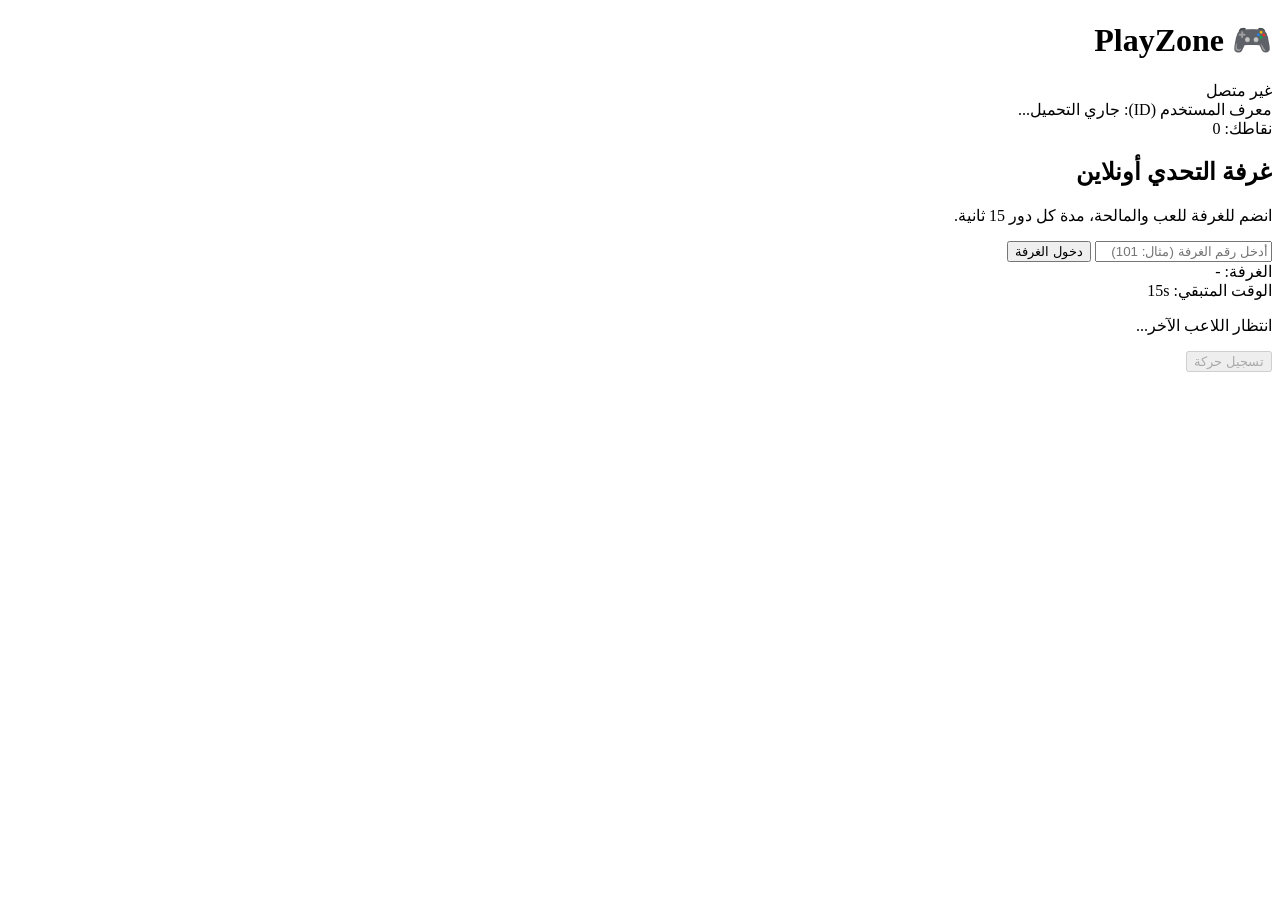
==== index.html @ 0424b2ea "Add initial HTML structure for PlayZone app" ====
<!DOCTYPE html>
<html lang="ar" dir="rtl">
<head>
    <meta charset="UTF-8">
    <meta name="viewport" content="width=device-width, initial-scale=1.0">
    <title>PlayZone - Telegram Mini App</title>
    <link rel="stylesheet" href="style.css">
    <!-- مكتبة Socket.io Client -->
    <script src="https://cdn.socket.io/4.7.5/socket.io.min.js"></script>
</head>
<body>
    <div class="app-container">
        <!-- شريط الرأس -->
        <header class="app-header">
            <h1 class="logo">🎮 PlayZone</h1>
            <div id="connection-status" class="status-badge offline">غير متصل</div>
        </header>

        <!-- كارت بيانات المستخدم -->
        <section class="user-card">
            <div class="user-info">
                <span class="label">معرف المستخدم (ID):</span>
                <span id="user-id-display" class="value">جاري التحميل...</span>
            </div>
            <div class="user-info">
                <span class="label">نقاطك:</span>
                <span id="user-score" class="score-value">0</span>
            </div>
        </section>

        <!-- تنبيهات الحظر/الأخطاء -->
        <div id="error-alert" class="alert-box hidden"></div>

        <!-- قائمة الغرف واللعب -->
        <main class="main-content">
            <div class="room-card">
                <h2>غرفة التحدي أونلاين</h2>
                <p class="description">انضم للغرفة للعب والمالحة، مدة كل دور 15 ثانية.</p>
                
                <div class="input-group">
                    <input type="text" id="room-id-input" placeholder="أدخل رقم الغرفة (مثال: 101)" autocomplete="off">
                    <button id="join-room-btn" class="btn btn-primary">دخول الغرفة</button>
                </div>
            </div>

            <!-- ساحة اللعب بعد الانضمام -->
            <div id="game-arena" class="arena-card hidden">
                <div class="arena-header">
                    <span id="current-room-display">الغرفة: -</span>
                    <div class="timer-box">الوقت المتبقي: <span id="timer">15</span>s</div>
                </div>
                <div class="arena-body">
                    <p id="game-status-text">انتظار اللاعب الآخر...</p>
                    <button id="action-btn" class="btn btn-success" disabled>تسجيل حركة</button>
                </div>
            </div>
        </main>
    </div>

    <script src="script.js"></script>
</body>
</html>
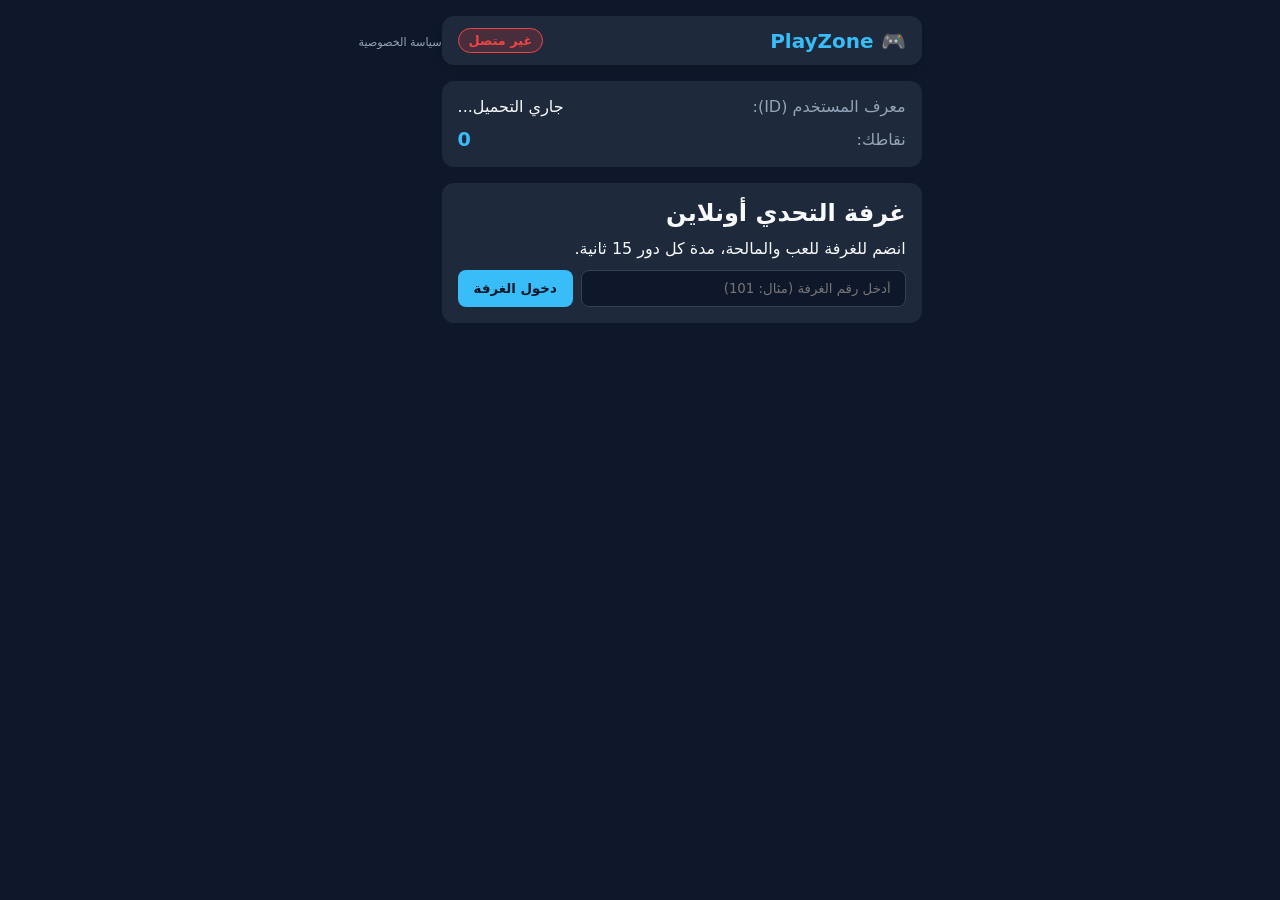
==== commit d0e56d19: "Add footer with privacy policy link to index.html" ====
--- a/index.html
+++ b/index.html
@@ -58,5 +58,8 @@
     </div>
 
     <script src="script.js"></script>
+    <footer style="text-align: center; margin-top: 20px; font-size: 0.7rem;">
+    <a href="privacy.html" style="color: #94a3b8; text-decoration: none;">سياسة الخصوصية</a>
+</footer>
 </body>
 </html>
--- a/style.css
+++ b/style.css
@@ -0,0 +1,169 @@
+:root {
+    --bg-color: #0f172a;
+    --card-bg: #1e293b;
+    --accent-color: #38bdf8;
+    --accent-hover: #0284c7;
+    --success-color: #22c55e;
+    --danger-color: #ef4444;
+    --text-main: #f8fafc;
+    --text-muted: #94a3b8;
+    --border-radius: 12px;
+}
+
+* {
+    box-sizing: border-box;
+    margin: 0;
+    padding: 0;
+    font-family: system-ui, -apple-system, BlinkMacSystemFont, 'Segoe UI', Roboto, Oxygen, Ubuntu, Cantarell, sans-serif;
+}
+
+body {
+    background-color: var(--bg-color);
+    color: var(--text-main);
+    display: flex;
+    justify-content: center;
+    align-items: flex-start;
+    min-height: 100vh;
+    padding: 16px;
+}
+
+.app-container {
+    width: 100%;
+    max-width: 480px;
+    display: flex;
+    flex-direction: column;
+    gap: 16px;
+}
+
+.app-header {
+    display: flex;
+    justify-content: space-between;
+    align-items: center;
+    padding: 12px 16px;
+    background: var(--card-bg);
+    border-radius: var(--border-radius);
+    box-shadow: 0 4px 6px -1px rgba(0, 0, 0, 0.1);
+}
+
+.logo {
+    font-size: 1.25rem;
+    color: var(--accent-color);
+}
+
+.status-badge {
+    font-size: 0.8rem;
+    padding: 4px 10px;
+    border-radius: 20px;
+    font-weight: bold;
+}
+
+.status-badge.online {
+    background-color: rgba(34, 197, 94, 0.2);
+    color: var(--success-color);
+    border: 1px solid var(--success-color);
+}
+
+.status-badge.offline {
+    background-color: rgba(239, 68, 68, 0.2);
+    color: var(--danger-color);
+    border: 1px solid var(--danger-color);
+}
+
+.user-card, .room-card, .arena-card {
+    background: var(--card-bg);
+    padding: 16px;
+    border-radius: var(--border-radius);
+    display: flex;
+    flex-direction: column;
+    gap: 12px;
+}
+
+.user-info {
+    display: flex;
+    justify-content: space-between;
+    align-items: center;
+}
+
+.label {
+    color: var(--text-muted);
+}
+
+.score-value {
+    font-size: 1.2rem;
+    font-weight: bold;
+    color: var(--accent-color);
+}
+
+.alert-box {
+    background-color: rgba(239, 68, 68, 0.15);
+    border: 1px solid var(--danger-color);
+    color: #fca5a5;
+    padding: 12px;
+    border-radius: var(--border-radius);
+    font-size: 0.9rem;
+    text-align: center;
+}
+
+.input-group {
+    display: flex;
+    gap: 8px;
+}
+
+input[type="text"] {
+    flex: 1;
+    padding: 10px 14px;
+    border-radius: 8px;
+    border: 1px solid #334155;
+    background-color: #0f172a;
+    color: var(--text-main);
+    outline: none;
+}
+
+input[type="text"]:focus {
+    border-color: var(--accent-color);
+}
+
+.btn {
+    padding: 10px 16px;
+    border-radius: 8px;
+    border: none;
+    font-weight: bold;
+    cursor: pointer;
+    transition: background 0.2s;
+}
+
+.btn-primary {
+    background-color: var(--accent-color);
+    color: #0f172a;
+}
+
+.btn-primary:hover {
+    background-color: var(--accent-hover);
+}
+
+.btn-success {
+    background-color: var(--success-color);
+    color: #0f172a;
+    width: 100%;
+}
+
+.btn:disabled {
+    opacity: 0.5;
+    cursor: not-allowed;
+}
+
+.hidden {
+    display: none !important;
+}
+
+.arena-header {
+    display: flex;
+    justify-content: space-between;
+    font-weight: bold;
+    border-bottom: 1px solid #334155;
+    padding-bottom: 8px;
+}
+
+.timer-box {
+    color: #f59e0b;
+}
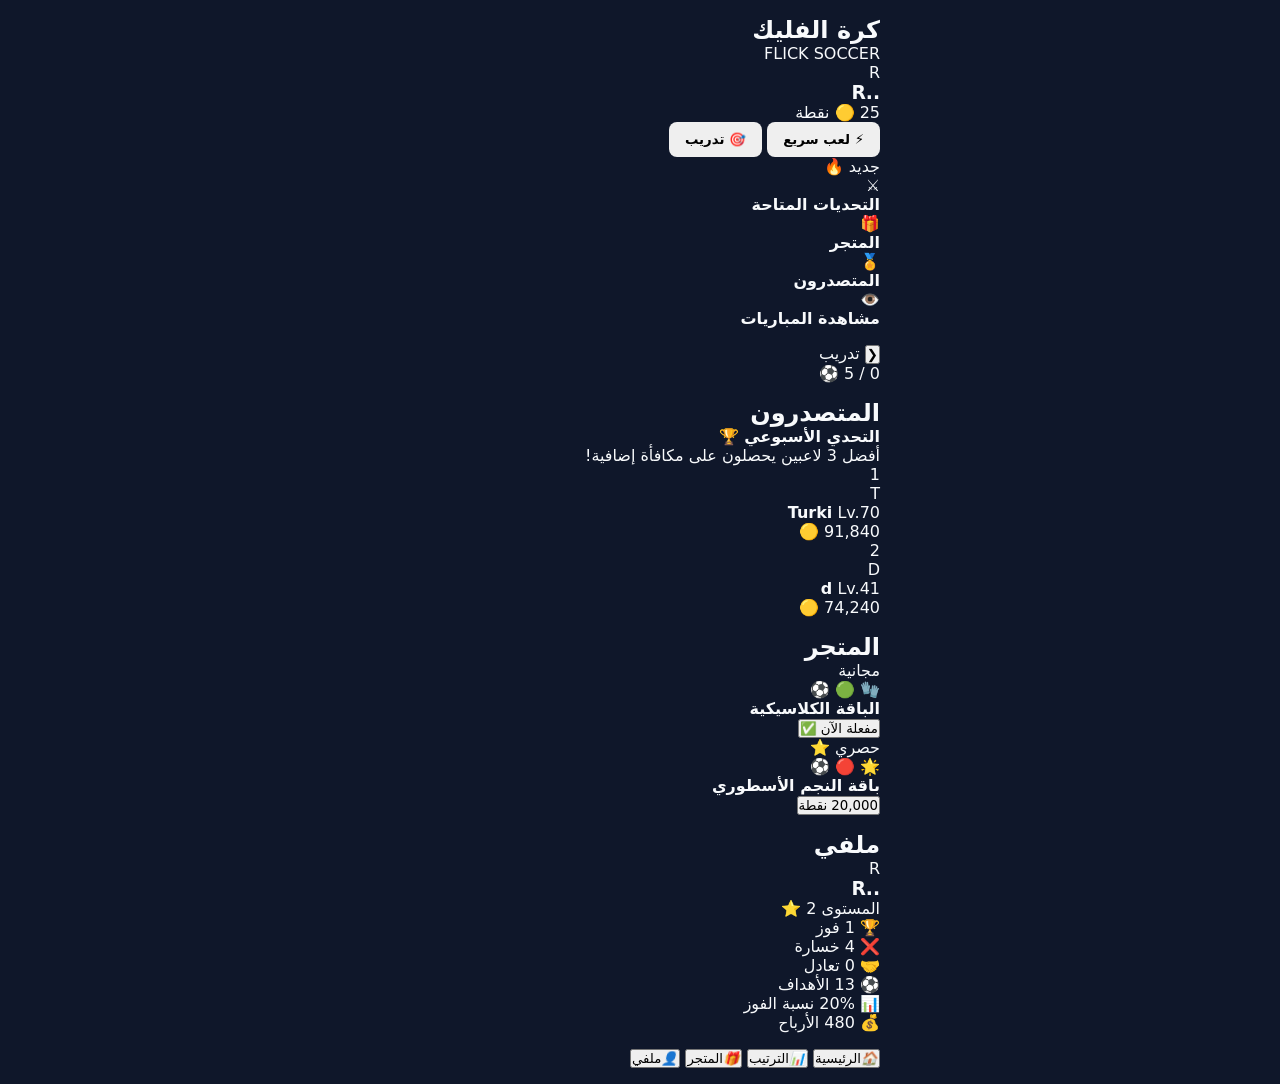
==== commit c5b37a7e: "Update title and content to Arabic language" ====
--- a/index.html
+++ b/index.html
@@ -3,63 +3,158 @@
 <head>
     <meta charset="UTF-8">
     <meta name="viewport" content="width=device-width, initial-scale=1.0">
-    <title>PlayZone - Telegram Mini App</title>
+    <title>PlayZone - كرة الفليك</title>
     <link rel="stylesheet" href="style.css">
-    <!-- مكتبة Socket.io Client -->
     <script src="https://cdn.socket.io/4.7.5/socket.io.min.js"></script>
+    <script src="https://telegram.org/js/telegram-web-app.js"></script>
 </head>
 <body>
     <div class="app-container">
-        <!-- شريط الرأس -->
-        <header class="app-header">
-            <h1 class="logo">🎮 PlayZone</h1>
-            <div id="connection-status" class="status-badge offline">غير متصل</div>
-        </header>
+        <!-- 1. الشاشة الرئيسية -->
+        <section id="sec-home" class="view-section active">
+            <header class="game-header">
+                <div class="brand">
+                    <h2>كرة الفليك</h2>
+                    <span>FLICK SOCCER</span>
+                </div>
+            </header>
 
-        <!-- كارت بيانات المستخدم -->
-        <section class="user-card">
-            <div class="user-info">
-                <span class="label">معرف المستخدم (ID):</span>
-                <span id="user-id-display" class="value">جاري التحميل...</span>
+            <div class="profile-card">
+                <div class="avatar" id="user-avatar">R</div>
+                <div class="profile-details">
+                    <h3 id="user-name">..R</h3>
+                    <div class="points-badge">
+                        <span id="user-points">25</span> 🟡 نقطة
+                    </div>
+                </div>
             </div>
-            <div class="user-info">
-                <span class="label">نقاطك:</span>
-                <span id="user-score" class="score-value">0</span>
+
+            <div class="action-buttons">
+                <button class="btn btn-play" id="btn-quick-play">
+                    ⚡ لعب سريع
+                </button>
+                <button class="btn btn-practice" id="btn-practice">
+                    🎯 تدريب
+                </button>
+            </div>
+
+            <div class="grid-menu">
+                <div class="grid-card" id="card-challenges">
+                    <span class="badge-new">جديد 🔥</span>
+                    <div class="icon">⚔️</div>
+                    <h4>التحديات المتاحة</h4>
+                </div>
+                <div class="grid-card" onclick="switchTab('sec-store')">
+                    <div class="icon">🎁</div>
+                    <h4>المتجر</h4>
+                </div>
+                <div class="grid-card" onclick="switchTab('sec-leaderboard')">
+                    <div class="icon">🏅</div>
+                    <h4>المتصدرون</h4>
+                </div>
+                <div class="grid-card wide">
+                    <div class="icon">👁️</div>
+                    <h4>مشاهدة المباريات</h4>
+                </div>
             </div>
         </section>
 
-        <!-- تنبيهات الحظر/الأخطاء -->
-        <div id="error-alert" class="alert-box hidden"></div>
+        <!-- 2. ملعب اللعبة (تظهر عند اللعب/التدريب) -->
+        <section id="sec-game" class="view-section">
+            <div class="game-top-bar">
+                <button class="btn-back" onclick="switchTab('sec-home')">❮</button>
+                <span class="game-mode-title" id="game-mode-txt">تدريب</span>
+                <div class="game-score"><span id="score-val">0 / 5</span> ⚽</div>
+            </div>
+            
+            <div class="pitch-container">
+                <div class="pitch-line center-circle"></div>
+                <div class="pitch-line penalty-area top"></div>
+                <div class="pitch-line penalty-area bottom"></div>
+                <div class="goal-net top-goal"></div>
+                <div class="goal-net bottom-goal"></div>
 
-        <!-- قائمة الغرف واللعب -->
-        <main class="main-content">
-            <div class="room-card">
-                <h2>غرفة التحدي أونلاين</h2>
-                <p class="description">انضم للغرفة للعب والمالحة، مدة كل دور 15 ثانية.</p>
-                
-                <div class="input-group">
-                    <input type="text" id="room-id-input" placeholder="أدخل رقم الغرفة (مثال: 101)" autocomplete="off">
-                    <button id="join-room-btn" class="btn btn-primary">دخول الغرفة</button>
+                <!-- كرة ولعب -->
+                <div id="ball" class="soccer-ball"></div>
+                <div id="player-ring" class="neon-ring"></div>
+            </div>
+        </section>
+
+        <!-- 3. المتصدرون -->
+        <section id="sec-leaderboard" class="view-section">
+            <h2 class="section-title">المتصدرون</h2>
+            <div class="weekly-banner">
+                <h4>التحدي الأسبوعي 🏆</h4>
+                <p>أفضل 3 لاعبين يحصلون على مكافأة إضافية!</p>
+            </div>
+            <div class="leaderboard-list">
+                <div class="rank-card gold">
+                    <span class="rank">1</span>
+                    <div class="rank-avatar">T</div>
+                    <div class="rank-info"><strong>Turki</strong> <span>Lv.70</span></div>
+                    <span class="rank-points">91,840 🟡</span>
+                </div>
+                <div class="rank-card">
+                    <span class="rank">2</span>
+                    <div class="rank-avatar">D</div>
+                    <div class="rank-info"><strong>d</strong> <span>Lv.41</span></div>
+                    <span class="rank-points">74,240 🟡</span>
                 </div>
             </div>
+        </section>
 
-            <!-- ساحة اللعب بعد الانضمام -->
-            <div id="game-arena" class="arena-card hidden">
-                <div class="arena-header">
-                    <span id="current-room-display">الغرفة: -</span>
-                    <div class="timer-box">الوقت المتبقي: <span id="timer">15</span>s</div>
-                </div>
-                <div class="arena-body">
-                    <p id="game-status-text">انتظار اللاعب الآخر...</p>
-                    <button id="action-btn" class="btn btn-success" disabled>تسجيل حركة</button>
-                </div>
+        <!-- 4. المتجر -->
+        <section id="sec-store" class="view-section">
+            <h2 class="section-title">المتجر</h2>
+            <div class="store-item active-item">
+                <div class="store-tag">مجانية</div>
+                <div class="skin-icons">🧤 🟢 ⚽</div>
+                <h4>الباقة الكلاسيكية</h4>
+                <button class="btn-active">مفعلة الآن ✅</button>
             </div>
-        </main>
+            <div class="store-item legend-item">
+                <div class="store-tag legend">حصري ⭐</div>
+                <div class="skin-icons">🌟 🔴 ⚽</div>
+                <h4>باقة النجم الأسطوري</h4>
+                <button class="btn-buy">20,000 نقطة</button>
+            </div>
+        </section>
+
+        <!-- 5. الملف الشخصي -->
+        <section id="sec-profile" class="view-section">
+            <h2 class="section-title">ملفي</h2>
+            <div class="profile-card big">
+                <div class="avatar big-avatar" id="p-avatar">R</div>
+                <h3 id="p-name">..R</h3>
+                <span class="level">المستوى 2 ⭐</span>
+            </div>
+            <div class="stats-grid">
+                <div class="stat-box">🏆 1 <span>فوز</span></div>
+                <div class="stat-box">❌ 4 <span>خسارة</span></div>
+                <div class="stat-box">🤝 0 <span>تعادل</span></div>
+                <div class="stat-box">⚽ 13 <span>الأهداف</span></div>
+                <div class="stat-box">📊 20% <span>نسبة الفوز</span></div>
+                <div class="stat-box">💰 480 <span>الأرباح</span></div>
+            </div>
+        </section>
+
+        <!-- شريط التنقل السفلي -->
+        <nav class="bottom-nav">
+            <button class="nav-item active" onclick="switchTab('sec-home')">
+                <i>🏠</i><span>الرئيسية</span>
+            </button>
+            <button class="nav-item" onclick="switchTab('sec-leaderboard')">
+                <i>📊</i><span>الترتيب</span>
+            </button>
+            <button class="nav-item" onclick="switchTab('sec-store')">
+                <i>🎁</i><span>المتجر</span>
+            </button>
+            <button class="nav-item" onclick="switchTab('sec-profile')">
+                <i>👤</i><span>ملفي</span>
+            </button>
+        </nav>
     </div>
 
     <script src="script.js"></script>
-    <footer style="text-align: center; margin-top: 20px; font-size: 0.7rem;">
-    <a href="privacy.html" style="color: #94a3b8; text-decoration: none;">سياسة الخصوصية</a>
-</footer>
 </body>
 </html>
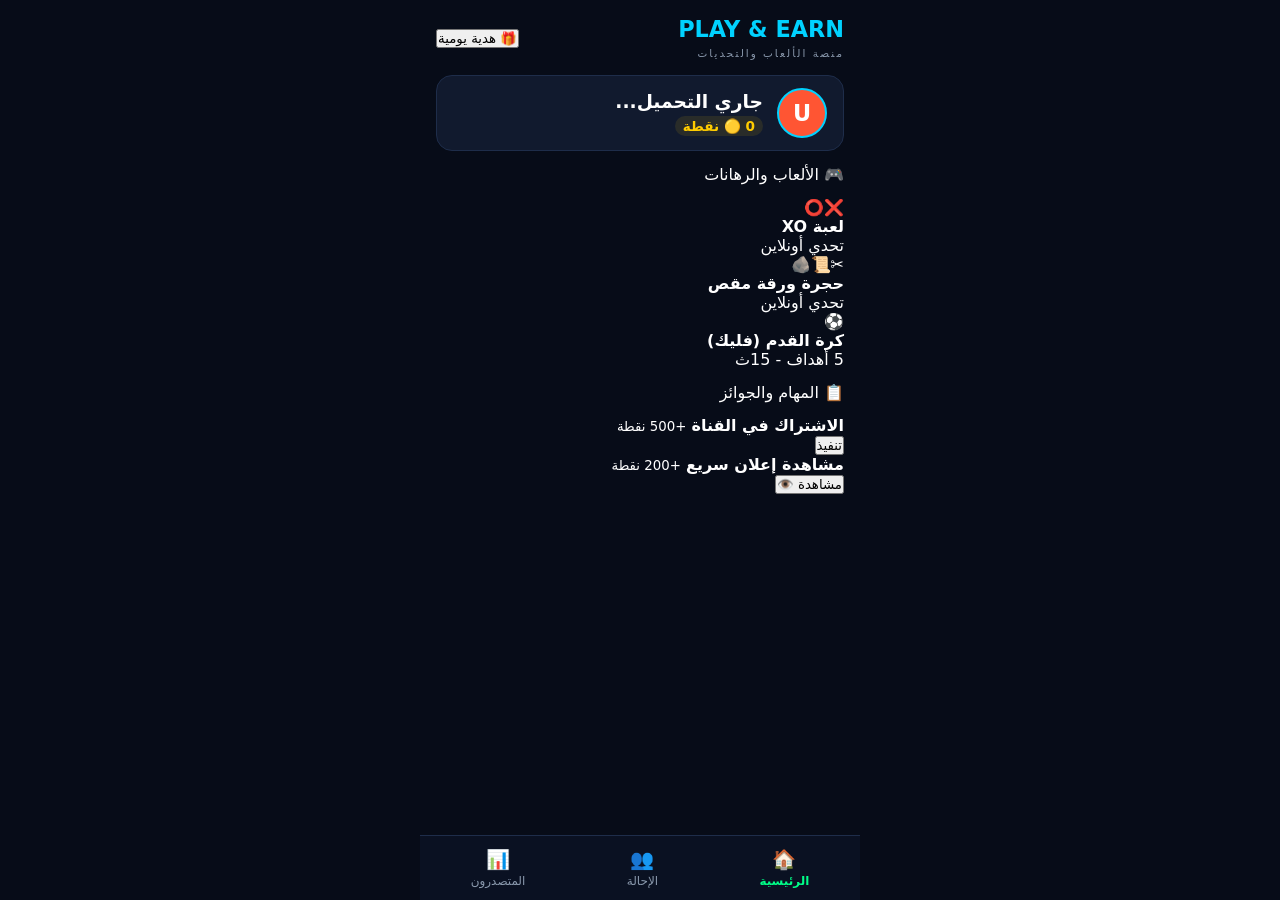
==== commit 9121c636: "Update title and content in index.html" ====
--- a/index.html
+++ b/index.html
@@ -3,158 +3,133 @@
 <head>
     <meta charset="UTF-8">
     <meta name="viewport" content="width=device-width, initial-scale=1.0">
-    <title>PlayZone - كرة الفليك</title>
+    <title>Play & Earn - Mini App</title>
     <link rel="stylesheet" href="style.css">
     <script src="https://cdn.socket.io/4.7.5/socket.io.min.js"></script>
     <script src="https://telegram.org/js/telegram-web-app.js"></script>
 </head>
 <body>
     <div class="app-container">
-        <!-- 1. الشاشة الرئيسية -->
+        
+        <!-- 1. الرئيسية -->
         <section id="sec-home" class="view-section active">
             <header class="game-header">
                 <div class="brand">
-                    <h2>كرة الفليك</h2>
-                    <span>FLICK SOCCER</span>
+                    <h2>PLAY & EARN</h2>
+                    <span>منصة الألعاب والتحديات</span>
                 </div>
+                <button class="btn-daily" id="btn-daily-reward">🎁 هدية يومية</button>
             </header>
 
             <div class="profile-card">
-                <div class="avatar" id="user-avatar">R</div>
+                <div class="avatar" id="u-avatar">U</div>
                 <div class="profile-details">
-                    <h3 id="user-name">..R</h3>
-                    <div class="points-badge">
-                        <span id="user-points">25</span> 🟡 نقطة
-                    </div>
+                    <h3 id="u-name">جاري التحميل...</h3>
+                    <div class="points-badge"><span id="u-points">0</span> 🟡 نقطة</div>
                 </div>
             </div>
 
-            <div class="action-buttons">
-                <button class="btn btn-play" id="btn-quick-play">
-                    ⚡ لعب سريع
-                </button>
-                <button class="btn btn-practice" id="btn-practice">
-                    🎯 تدريب
-                </button>
+            <!-- تبويب الألعاب -->
+            <div class="section-title-bar">🎮 الألعاب والرهانات</div>
+            <div class="games-grid">
+                <div class="game-card" onclick="openBetModal('xo')">
+                    <div class="game-icon">❌⭕</div>
+                    <h4>لعبة XO</h4>
+                    <span>تحدي أونلاين</span>
+                </div>
+                <div class="game-card" onclick="openBetModal('rps')">
+                    <div class="game-icon">✂️📜🪨</div>
+                    <h4>حجرة ورقة مقص</h4>
+                    <span>تحدي أونلاين</span>
+                </div>
+                <div class="game-card" onclick="openBetModal('soccer')">
+                    <div class="game-icon">⚽</div>
+                    <h4>كرة القدم (فليك)</h4>
+                    <span>5 أهداف - 15ث</span>
+                </div>
             </div>
 
-            <div class="grid-menu">
-                <div class="grid-card" id="card-challenges">
-                    <span class="badge-new">جديد 🔥</span>
-                    <div class="icon">⚔️</div>
-                    <h4>التحديات المتاحة</h4>
+            <!-- المهام والإعلانات -->
+            <div class="section-title-bar">📋 المهام والجوائز</div>
+            <div class="tasks-list">
+                <div class="task-item">
+                    <div class="task-info">
+                        <strong>الاشتراك في القناة</strong>
+                        <small>+500 نقطة</small>
+                    </div>
+                    <button class="btn-task" onclick="completeTask(this, 500)">تنفيذ</button>
                 </div>
-                <div class="grid-card" onclick="switchTab('sec-store')">
-                    <div class="icon">🎁</div>
-                    <h4>المتجر</h4>
-                </div>
-                <div class="grid-card" onclick="switchTab('sec-leaderboard')">
-                    <div class="icon">🏅</div>
-                    <h4>المتصدرون</h4>
-                </div>
-                <div class="grid-card wide">
-                    <div class="icon">👁️</div>
-                    <h4>مشاهدة المباريات</h4>
+                <div class="task-item">
+                    <div class="task-info">
+                        <strong>مشاهدة إعلان سريع</strong>
+                        <small>+200 نقطة</small>
+                    </div>
+                    <button class="btn-task" onclick="completeTask(this, 200)">مشاهدة 👁️</button>
                 </div>
             </div>
         </section>
 
-        <!-- 2. ملعب اللعبة (تظهر عند اللعب/التدريب) -->
-        <section id="sec-game" class="view-section">
-            <div class="game-top-bar">
-                <button class="btn-back" onclick="switchTab('sec-home')">❮</button>
-                <span class="game-mode-title" id="game-mode-txt">تدريب</span>
-                <div class="game-score"><span id="score-val">0 / 5</span> ⚽</div>
+        <!-- 2. شاشة خيارات الرهان والغرف -->
+        <section id="sec-bet" class="view-section">
+            <button class="btn-back" onclick="switchTab('sec-home')">❯ رجوع</button>
+            <h2 class="section-title" id="selected-game-title">اختر الرهان</h2>
+            
+            <div class="bet-selector">
+                <p>اختر قيمة الرهان بالنظام:</p>
+                <div class="bet-options">
+                    <button class="btn-bet" onclick="selectBet(100)">100 🟡 (الربح 200)</button>
+                    <button class="btn-bet" onclick="selectBet(500)">500 🟡 (الربح 1,000)</button>
+                    <button class="btn-bet" onclick="selectBet(1000)">1,000 🟡 (الربح 2,000)</button>
+                    <button class="btn-bet" onclick="selectBet(50000)">50,000 🟡 (الربح 100,000)</button>
+                </div>
             </div>
-            
-            <div class="pitch-container">
-                <div class="pitch-line center-circle"></div>
-                <div class="pitch-line penalty-area top"></div>
-                <div class="pitch-line penalty-area bottom"></div>
-                <div class="goal-net top-goal"></div>
-                <div class="goal-net bottom-goal"></div>
 
-                <!-- كرة ولعب -->
-                <div id="ball" class="soccer-ball"></div>
-                <div id="player-ring" class="neon-ring"></div>
+            <div class="room-controls">
+                <button class="btn btn-play" onclick="startMatchmaking()">⚡ البحث عن منافس تلقائي</button>
             </div>
         </section>
 
-        <!-- 3. المتصدرون -->
-        <section id="sec-leaderboard" class="view-section">
-            <h2 class="section-title">المتصدرون</h2>
-            <div class="weekly-banner">
-                <h4>التحدي الأسبوعي 🏆</h4>
-                <p>أفضل 3 لاعبين يحصلون على مكافأة إضافية!</p>
+        <!-- 3. شاشة اللعب الأونلاين -->
+        <section id="sec-game" class="view-section">
+            <div class="game-top-bar">
+                <span id="player-1-name">أنت</span>
+                <div class="timer-box">⏳ <span id="game-timer">15</span>ث</div>
+                <span id="player-2-name">المنافس</span>
             </div>
-            <div class="leaderboard-list">
-                <div class="rank-card gold">
-                    <span class="rank">1</span>
-                    <div class="rank-avatar">T</div>
-                    <div class="rank-info"><strong>Turki</strong> <span>Lv.70</span></div>
-                    <span class="rank-points">91,840 🟡</span>
-                </div>
-                <div class="rank-card">
-                    <span class="rank">2</span>
-                    <div class="rank-avatar">D</div>
-                    <div class="rank-info"><strong>d</strong> <span>Lv.41</span></div>
-                    <span class="rank-points">74,240 🟡</span>
+
+            <!-- منطقة اللعب الديناميكية -->
+            <div id="game-arena" class="arena-container">
+                <!-- يتم حقن واجهة اللعبة بواسطة JS حسب اللعبة المختارة -->
+            </div>
+        </section>
+
+        <!-- 4. الإحالات -->
+        <section id="sec-referral" class="view-section">
+            <h2 class="section-title">دعوة الأصدقاء 👥</h2>
+            <div class="referral-box">
+                <p>احصل على 1,000 نقطة عن كل صديق يدخل عن طريقك!</p>
+                <div class="ref-link-container">
+                    <input type="text" id="ref-link" readonly value="https://t.me/YourBot?start=ref123">
+                    <button onclick="copyRef()">نسخ</button>
                 </div>
             </div>
         </section>
 
-        <!-- 4. المتجر -->
-        <section id="sec-store" class="view-section">
-            <h2 class="section-title">المتجر</h2>
-            <div class="store-item active-item">
-                <div class="store-tag">مجانية</div>
-                <div class="skin-icons">🧤 🟢 ⚽</div>
-                <h4>الباقة الكلاسيكية</h4>
-                <button class="btn-active">مفعلة الآن ✅</button>
-            </div>
-            <div class="store-item legend-item">
-                <div class="store-tag legend">حصري ⭐</div>
-                <div class="skin-icons">🌟 🔴 ⚽</div>
-                <h4>باقة النجم الأسطوري</h4>
-                <button class="btn-buy">20,000 نقطة</button>
+        <!-- 5. المتصدرون -->
+        <section id="sec-leaderboard" class="view-section">
+            <h2 class="section-title">أفضل اللاعبين 🏆</h2>
+            <div class="leaderboard-list" id="leaderboard-data">
+                <!-- يتم جلب المتصدرين ديناميكياً -->
             </div>
         </section>
 
-        <!-- 5. الملف الشخصي -->
-        <section id="sec-profile" class="view-section">
-            <h2 class="section-title">ملفي</h2>
-            <div class="profile-card big">
-                <div class="avatar big-avatar" id="p-avatar">R</div>
-                <h3 id="p-name">..R</h3>
-                <span class="level">المستوى 2 ⭐</span>
-            </div>
-            <div class="stats-grid">
-                <div class="stat-box">🏆 1 <span>فوز</span></div>
-                <div class="stat-box">❌ 4 <span>خسارة</span></div>
-                <div class="stat-box">🤝 0 <span>تعادل</span></div>
-                <div class="stat-box">⚽ 13 <span>الأهداف</span></div>
-                <div class="stat-box">📊 20% <span>نسبة الفوز</span></div>
-                <div class="stat-box">💰 480 <span>الأرباح</span></div>
-            </div>
-        </section>
-
-        <!-- شريط التنقل السفلي -->
+        <!-- Navigation Bar -->
         <nav class="bottom-nav">
-            <button class="nav-item active" onclick="switchTab('sec-home')">
-                <i>🏠</i><span>الرئيسية</span>
-            </button>
-            <button class="nav-item" onclick="switchTab('sec-leaderboard')">
-                <i>📊</i><span>الترتيب</span>
-            </button>
-            <button class="nav-item" onclick="switchTab('sec-store')">
-                <i>🎁</i><span>المتجر</span>
-            </button>
-            <button class="nav-item" onclick="switchTab('sec-profile')">
-                <i>👤</i><span>ملفي</span>
-            </button>
+            <button class="nav-item active" onclick="switchTab('sec-home')"><i>🏠</i><span>الرئيسية</span></button>
+            <button class="nav-item" onclick="switchTab('sec-referral')"><i>👥</i><span>الإحالة</span></button>
+            <button class="nav-item" onclick="switchTab('sec-leaderboard')"><i>📊</i><span>المتصدرون</span></button>
         </nav>
     </div>
-
     <script src="script.js"></script>
 </body>
 </html>
--- a/style.css
+++ b/style.css
@@ -1,169 +1,64 @@
 :root {
-    --bg-color: #0f172a;
-    --card-bg: #1e293b;
-    --accent-color: #38bdf8;
-    --accent-hover: #0284c7;
-    --success-color: #22c55e;
-    --danger-color: #ef4444;
-    --text-main: #f8fafc;
-    --text-muted: #94a3b8;
-    --border-radius: 12px;
+    --bg-dark: #070c18;
+    --card-bg: #111a2e;
+    --card-border: #1e2d4a;
+    --accent-blue: #00d2ff;
+    --accent-green: #00ff88;
+    --accent-yellow: #ffcc00;
+    --text-white: #ffffff;
+    --text-dim: #8a99ad;
 }
 
-* {
-    box-sizing: border-box;
-    margin: 0;
-    padding: 0;
-    font-family: system-ui, -apple-system, BlinkMacSystemFont, 'Segoe UI', Roboto, Oxygen, Ubuntu, Cantarell, sans-serif;
-}
+* { box-sizing: border-box; margin: 0; padding: 0; font-family: system-ui, sans-serif; user-select: none; }
+body { background: var(--bg-dark); color: var(--text-white); display: flex; justify-content: center; }
+.app-container { width: 100%; max-width: 440px; height: 100vh; display: flex; flex-direction: column; position: relative; overflow: hidden; }
 
-body {
-    background-color: var(--bg-color);
-    color: var(--text-main);
-    display: flex;
-    justify-content: center;
-    align-items: flex-start;
-    min-height: 100vh;
-    padding: 16px;
-}
+.view-section { display: none; flex: 1; padding: 16px; overflow-y: auto; padding-bottom: 80px; }
+.view-section.active { display: flex; flex-direction: column; gap: 14px; }
 
-.app-container {
-    width: 100%;
-    max-width: 480px;
-    display: flex;
-    flex-direction: column;
-    gap: 16px;
-}
+/* Header & Profile Card */
+.game-header { display: flex; justify-content: space-between; align-items: center; }
+.brand h2 { color: var(--accent-blue); font-size: 1.4rem; }
+.brand span { font-size: 0.65rem; letter-spacing: 2px; color: var(--text-dim); }
 
-.app-header {
-    display: flex;
-    justify-content: space-between;
-    align-items: center;
-    padding: 12px 16px;
-    background: var(--card-bg);
-    border-radius: var(--border-radius);
-    box-shadow: 0 4px 6px -1px rgba(0, 0, 0, 0.1);
-}
+.profile-card { background: var(--card-bg); border: 1px solid var(--card-border); padding: 12px 16px; border-radius: 16px; display: flex; align-items: center; gap: 14px; }
+.avatar { width: 50px; height: 50px; border-radius: 50%; background: #ff5533; display: grid; place-items: center; font-size: 1.4rem; font-weight: bold; border: 2px solid var(--accent-blue); }
+.points-badge { background: rgba(255, 204, 0, 0.1); color: var(--accent-yellow); padding: 2px 8px; border-radius: 12px; font-size: 0.85rem; font-weight: bold; width: fit-content; margin-top: 4px; }
 
-.logo {
-    font-size: 1.25rem;
-    color: var(--accent-color);
-}
+/* Buttons */
+.btn { border: none; padding: 14px; border-radius: 14px; font-size: 1rem; font-weight: bold; cursor: pointer; display: flex; justify-content: center; align-items: center; gap: 8px; }
+.btn-play { background: linear-gradient(90deg, #00d2ff, #0072ff); color: white; }
+.btn-practice { background: linear-gradient(90deg, #ffb703, #fb8500); color: white; }
 
-.status-badge {
-    font-size: 0.8rem;
-    padding: 4px 10px;
-    border-radius: 20px;
-    font-weight: bold;
-}
+/* Grid Menu */
+.grid-menu { display: grid; grid-template-columns: 1fr 1fr; gap: 10px; }
+.grid-card { background: var(--card-bg); border: 1px solid var(--card-border); padding: 16px; border-radius: 14px; text-align: center; position: relative; }
+.grid-card.wide { grid-column: span 2; }
+.grid-card .icon { font-size: 1.8rem; margin-bottom: 6px; }
+.badge-new { position: absolute; top: -8px; right: 10px; background: #ff3366; font-size: 0.65rem; padding: 2px 6px; border-radius: 8px; font-weight: bold; }
 
-.status-badge.online {
-    background-color: rgba(34, 197, 94, 0.2);
-    color: var(--success-color);
-    border: 1px solid var(--success-color);
-}
+/* Pitch Design (كرة الفليك) */
+.game-top-bar { display: flex; justify-content: space-between; align-items: center; background: var(--card-bg); padding: 10px; border-radius: 12px; }
+.btn-back { background: none; border: none; color: white; font-size: 1.2rem; }
+.pitch-container { flex: 1; background: #0a0f1d; border: 3px solid var(--accent-green); border-radius: 16px; position: relative; overflow: hidden; margin-top: 10px; display: flex; justify-content: center; }
+.pitch-line { position: absolute; border: 1px solid rgba(255,255,255,0.2); }
+.center-circle { width: 100px; height: 100px; border-radius: 50%; top: 40%; }
+.penalty-area.top { top: 0; width: 180px; height: 80px; border-top: none; }
+.penalty-area.bottom { bottom: 0; width: 180px; height: 80px; border-bottom: none; }
+.goal-net { position: absolute; width: 100px; height: 12px; border: 2px solid var(--accent-blue); }
+.top-goal { top: 0; border-top: none; }
+.bottom-goal { bottom: 0; border-bottom: none; }
 
-.status-badge.offline {
-    background-color: rgba(239, 68, 68, 0.2);
-    color: var(--danger-color);
-    border: 1px solid var(--danger-color);
-}
+.soccer-ball { width: 30px; height: 30px; background: white; border-radius: 50%; position: absolute; bottom: 80px; box-shadow: 0 0 10px white; }
+.neon-ring { width: 50px; height: 50px; border: 3px solid var(--accent-green); border-radius: 50%; position: absolute; bottom: 70px; box-shadow: 0 0 15px var(--accent-green); }
 
-.user-card, .room-card, .arena-card {
-    background: var(--card-bg);
-    padding: 16px;
-    border-radius: var(--border-radius);
-    display: flex;
-    flex-direction: column;
-    gap: 12px;
-}
+/* Bottom Nav */
+.bottom-nav { position: absolute; bottom: 0; left: 0; right: 0; height: 65px; background: #0a1122; border-top: 1px solid var(--card-border); display: flex; justify-content: space-around; align-items: center; }
+.nav-item { background: none; border: none; color: var(--text-dim); display: flex; flex-direction: column; align-items: center; font-size: 0.75rem; gap: 3px; }
+.nav-item.active { color: var(--accent-green); font-weight: bold; }
+.nav-item i { font-style: normal; font-size: 1.2rem; }
 
-.user-info {
-    display: flex;
-    justify-content: space-between;
-    align-items: center;
-}
-
-.label {
-    color: var(--text-muted);
-}
-
-.score-value {
-    font-size: 1.2rem;
-    font-weight: bold;
-    color: var(--accent-color);
-}
-
-.alert-box {
-    background-color: rgba(239, 68, 68, 0.15);
-    border: 1px solid var(--danger-color);
-    color: #fca5a5;
-    padding: 12px;
-    border-radius: var(--border-radius);
-    font-size: 0.9rem;
-    text-align: center;
-}
-
-.input-group {
-    display: flex;
-    gap: 8px;
-}
-
-input[type="text"] {
-    flex: 1;
-    padding: 10px 14px;
-    border-radius: 8px;
-    border: 1px solid #334155;
-    background-color: #0f172a;
-    color: var(--text-main);
-    outline: none;
-}
-
-input[type="text"]:focus {
-    border-color: var(--accent-color);
-}
-
-.btn {
-    padding: 10px 16px;
-    border-radius: 8px;
-    border: none;
-    font-weight: bold;
-    cursor: pointer;
-    transition: background 0.2s;
-}
-
-.btn-primary {
-    background-color: var(--accent-color);
-    color: #0f172a;
-}
-
-.btn-primary:hover {
-    background-color: var(--accent-hover);
-}
-
-.btn-success {
-    background-color: var(--success-color);
-    color: #0f172a;
-    width: 100%;
-}
-
-.btn:disabled {
-    opacity: 0.5;
-    cursor: not-allowed;
-}
-
-.hidden {
-    display: none !important;
-}
-
-.arena-header {
-    display: flex;
-    justify-content: space-between;
-    font-weight: bold;
-    border-bottom: 1px solid #334155;
-    padding-bottom: 8px;
-}
-
-.timer-box {
-    color: #f59e0b;
-}
+/* Store & Leaderboard */
+.rank-card, .store-item { background: var(--card-bg); border: 1px solid var(--card-border); padding: 12px; border-radius: 12px; display: flex; align-items: center; gap: 10px; margin-bottom: 8px; }
+.stats-grid { display: grid; grid-template-columns: 1fr 1fr 1fr; gap: 8px; }
+.stat-box { background: var(--card-bg); padding: 12px; border-radius: 10px; text-align: center; font-size: 0.8rem; display: flex; flex-direction: column; }
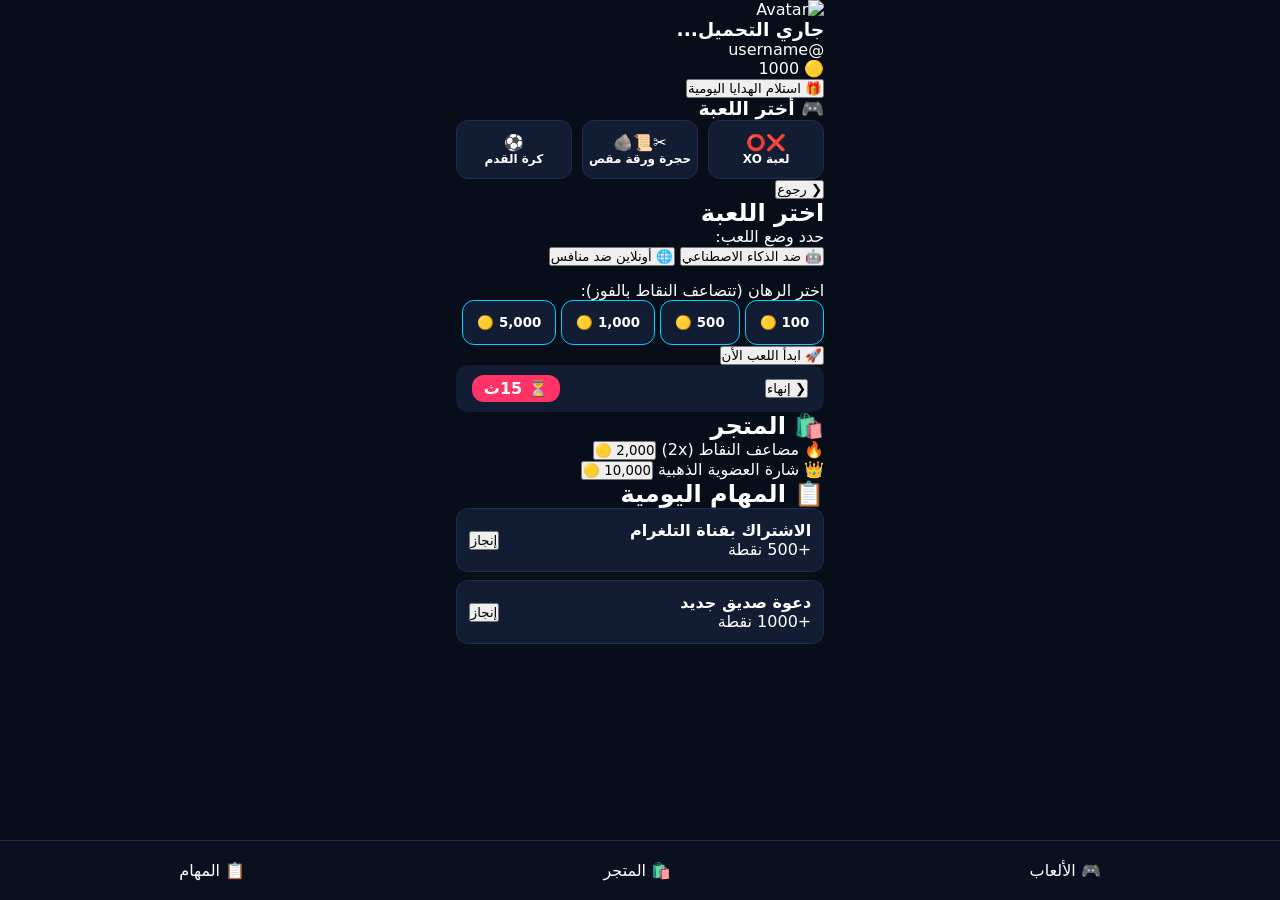
==== commit 7fbaff1a: "Update title and restructure HTML layout" ====
--- a/index.html
+++ b/index.html
@@ -3,133 +3,126 @@
 <head>
     <meta charset="UTF-8">
     <meta name="viewport" content="width=device-width, initial-scale=1.0">
-    <title>Play & Earn - Mini App</title>
+    <title>PlayZone Mini App</title>
     <link rel="stylesheet" href="style.css">
+    <link href="https://fonts.googleapis.com/css2?family=Cairo:wght@400;700;900&display=swap" rel="stylesheet">
+    <script src="https://telegram.org/js/telegram-web-app.js"></script>
     <script src="https://cdn.socket.io/4.7.5/socket.io.min.js"></script>
-    <script src="https://telegram.org/js/telegram-web-app.js"></script>
 </head>
 <body>
-    <div class="app-container">
-        
-        <!-- 1. الرئيسية -->
-        <section id="sec-home" class="view-section active">
-            <header class="game-header">
-                <div class="brand">
-                    <h2>PLAY & EARN</h2>
-                    <span>منصة الألعاب والتحديات</span>
+    <div class="glow-orb orb-1"></div>
+    <div class="glow-orb orb-2"></div>
+
+    <div class="main-card">
+        <!-- 1. الشاشة الرئيسية -->
+        <section id="sec-home" class="stage active">
+            <header class="app-header">
+                <div class="user-profile">
+                    <img id="u-photo" src="https://via.placeholder.com/50" alt="Avatar" class="profile-avatar">
+                    <div class="user-info">
+                        <h3 id="u-name">جاري التحميل...</h3>
+                        <span id="u-username">@username</span>
+                    </div>
                 </div>
-                <button class="btn-daily" id="btn-daily-reward">🎁 هدية يومية</button>
+                <div class="badge-points">
+                    🟡 <span id="u-points">1000</span>
+                </div>
             </header>
 
-            <div class="profile-card">
-                <div class="avatar" id="u-avatar">U</div>
-                <div class="profile-details">
-                    <h3 id="u-name">جاري التحميل...</h3>
-                    <div class="points-badge"><span id="u-points">0</span> 🟡 نقطة</div>
+            <button class="btn-primary gift-btn" onclick="claimDailyReward()">🎁 استلام الهدايا اليومية</button>
+
+            <h3 class="section-title">🎮 أختر اللعبة</h3>
+            <div class="games-grid">
+                <div class="game-card" onclick="openGameModal('xo')">
+                    <div class="g-icon">❌⭕</div>
+                    <h4>لعبة XO</h4>
                 </div>
-            </div>
-
-            <!-- تبويب الألعاب -->
-            <div class="section-title-bar">🎮 الألعاب والرهانات</div>
-            <div class="games-grid">
-                <div class="game-card" onclick="openBetModal('xo')">
-                    <div class="game-icon">❌⭕</div>
-                    <h4>لعبة XO</h4>
-                    <span>تحدي أونلاين</span>
+                <div class="game-card" onclick="openGameModal('rps')">
+                    <div class="g-icon">✂️📜🪨</div>
+                    <h4>حجرة ورقة مقص</h4>
                 </div>
-                <div class="game-card" onclick="openBetModal('rps')">
-                    <div class="game-icon">✂️📜🪨</div>
-                    <h4>حجرة ورقة مقص</h4>
-                    <span>تحدي أونلاين</span>
-                </div>
-                <div class="game-card" onclick="openBetModal('soccer')">
-                    <div class="game-icon">⚽</div>
-                    <h4>كرة القدم (فليك)</h4>
-                    <span>5 أهداف - 15ث</span>
-                </div>
-            </div>
-
-            <!-- المهام والإعلانات -->
-            <div class="section-title-bar">📋 المهام والجوائز</div>
-            <div class="tasks-list">
-                <div class="task-item">
-                    <div class="task-info">
-                        <strong>الاشتراك في القناة</strong>
-                        <small>+500 نقطة</small>
-                    </div>
-                    <button class="btn-task" onclick="completeTask(this, 500)">تنفيذ</button>
-                </div>
-                <div class="task-item">
-                    <div class="task-info">
-                        <strong>مشاهدة إعلان سريع</strong>
-                        <small>+200 نقطة</small>
-                    </div>
-                    <button class="btn-task" onclick="completeTask(this, 200)">مشاهدة 👁️</button>
+                <div class="game-card" onclick="openGameModal('soccer')">
+                    <div class="g-icon">⚽</div>
+                    <h4>كرة القدم</h4>
                 </div>
             </div>
         </section>
 
-        <!-- 2. شاشة خيارات الرهان والغرف -->
-        <section id="sec-bet" class="view-section">
-            <button class="btn-back" onclick="switchTab('sec-home')">❯ رجوع</button>
-            <h2 class="section-title" id="selected-game-title">اختر الرهان</h2>
+        <!-- 2. خيارات اللعب والرهان -->
+        <section id="sec-mode" class="stage">
+            <button class="btn-back" onclick="switchStage('sec-home')">❮ رجوع</button>
+            <h2 id="modal-game-title" class="target-name">اختر اللعبة</h2>
             
-            <div class="bet-selector">
-                <p>اختر قيمة الرهان بالنظام:</p>
-                <div class="bet-options">
-                    <button class="btn-bet" onclick="selectBet(100)">100 🟡 (الربح 200)</button>
-                    <button class="btn-bet" onclick="selectBet(500)">500 🟡 (الربح 1,000)</button>
-                    <button class="btn-bet" onclick="selectBet(1000)">1,000 🟡 (الربح 2,000)</button>
-                    <button class="btn-bet" onclick="selectBet(50000)">50,000 🟡 (الربح 100,000)</button>
-                </div>
+            <p class="age-label">حدد وضع اللعب:</p>
+            <div class="mode-buttons">
+                <button class="btn-primary" onclick="setMode('ai')">🤖 ضد الذكاء الاصطناعي</button>
+                <button class="btn-primary" onclick="setMode('online')">🌐 أونلاين ضد منافس</button>
             </div>
 
-            <div class="room-controls">
-                <button class="btn btn-play" onclick="startMatchmaking()">⚡ البحث عن منافس تلقائي</button>
+            <p class="age-label" style="margin-top:15px;">اختر الرهان (تتضاعف النقاط بالفوز):</p>
+            <div class="bet-grid">
+                <button class="btn-bet" onclick="selectBet(100)">100 🟡</button>
+                <button class="btn-bet" onclick="selectBet(500)">500 🟡</button>
+                <button class="btn-bet" onclick="selectBet(1000)">1,000 🟡</button>
+                <button class="btn-bet" onclick="selectBet(5000)">5,000 🟡</button>
             </div>
+
+            <button class="btn-primary start-btn" onclick="startGame()">🚀 ابدأ اللعب الأن</button>
         </section>
 
-        <!-- 3. شاشة اللعب الأونلاين -->
-        <section id="sec-game" class="view-section">
+        <!-- 3. ساحة اللعبة -->
+        <section id="sec-game" class="stage">
             <div class="game-top-bar">
-                <span id="player-1-name">أنت</span>
+                <button class="btn-back" onclick="switchStage('sec-home')">❮ إنهاء</button>
                 <div class="timer-box">⏳ <span id="game-timer">15</span>ث</div>
-                <span id="player-2-name">المنافس</span>
             </div>
-
-            <!-- منطقة اللعب الديناميكية -->
-            <div id="game-arena" class="arena-container">
-                <!-- يتم حقن واجهة اللعبة بواسطة JS حسب اللعبة المختارة -->
-            </div>
+            <div id="game-board" class="board-area"></div>
         </section>
 
-        <!-- 4. الإحالات -->
-        <section id="sec-referral" class="view-section">
-            <h2 class="section-title">دعوة الأصدقاء 👥</h2>
-            <div class="referral-box">
-                <p>احصل على 1,000 نقطة عن كل صديق يدخل عن طريقك!</p>
-                <div class="ref-link-container">
-                    <input type="text" id="ref-link" readonly value="https://t.me/YourBot?start=ref123">
-                    <button onclick="copyRef()">نسخ</button>
+        <!-- 4. المتجر -->
+        <section id="sec-shop" class="stage">
+            <h2 class="target-name">🛍️ المتجر</h2>
+            <div class="shop-list">
+                <div class="shop-item">
+                    <span>🔥 مضاعف النقاط (2x)</span>
+                    <button class="btn-primary" onclick="buyItem(2000)">2,000 🟡</button>
+                </div>
+                <div class="shop-item">
+                    <span>👑 شارة العضوية الذهبية</span>
+                    <button class="btn-primary" onclick="buyItem(10000)">10,000 🟡</button>
                 </div>
             </div>
         </section>
 
-        <!-- 5. المتصدرون -->
-        <section id="sec-leaderboard" class="view-section">
-            <h2 class="section-title">أفضل اللاعبين 🏆</h2>
-            <div class="leaderboard-list" id="leaderboard-data">
-                <!-- يتم جلب المتصدرين ديناميكياً -->
+        <!-- 5. المهام -->
+        <section id="sec-tasks" class="stage">
+            <h2 class="target-name">📋 المهام اليومية</h2>
+            <div class="tasks-list">
+                <div class="task-item">
+                    <div>
+                        <strong>الاشتراك بقناة التلغرام</strong>
+                        <div class="age-label">+500 نقطة</div>
+                    </div>
+                    <button class="btn-primary" onclick="doTask(this, 500)">إنجاز</button>
+                </div>
+                <div class="task-item">
+                    <div>
+                        <strong>دعوة صديق جديد</strong>
+                        <div class="age-label">+1000 نقطة</div>
+                    </div>
+                    <button class="btn-primary" onclick="doTask(this, 1000)">إنجاز</button>
+                </div>
             </div>
         </section>
 
         <!-- Navigation Bar -->
         <nav class="bottom-nav">
-            <button class="nav-item active" onclick="switchTab('sec-home')"><i>🏠</i><span>الرئيسية</span></button>
-            <button class="nav-item" onclick="switchTab('sec-referral')"><i>👥</i><span>الإحالة</span></button>
-            <button class="nav-item" onclick="switchTab('sec-leaderboard')"><i>📊</i><span>المتصدرون</span></button>
+            <div class="nav-btn active" onclick="switchStage('sec-home')">🎮 الألعاب</div>
+            <div class="nav-btn" onclick="switchStage('sec-shop')">🛍️ المتجر</div>
+            <div class="nav-btn" onclick="switchStage('sec-tasks')">📋 المهام</div>
         </nav>
     </div>
+
     <script src="script.js"></script>
 </body>
 </html>
--- a/style.css
+++ b/style.css
@@ -1,64 +1,53 @@
 :root {
-    --bg-dark: #070c18;
-    --card-bg: #111a2e;
-    --card-border: #1e2d4a;
-    --accent-blue: #00d2ff;
+    --bg-dark: #080d1a;
+    --card-bg: #121c33;
+    --border-color: #1e2e52;
+    --accent-cyan: #00d2ff;
     --accent-green: #00ff88;
-    --accent-yellow: #ffcc00;
+    --accent-gold: #ffcc00;
     --text-white: #ffffff;
-    --text-dim: #8a99ad;
+    --text-dim: #94a3b8;
 }
 
-* { box-sizing: border-box; margin: 0; padding: 0; font-family: system-ui, sans-serif; user-select: none; }
+* { box-sizing: border-box; margin: 0; padding: 0; font-family: system-ui, -apple-system, sans-serif; user-select: none; }
 body { background: var(--bg-dark); color: var(--text-white); display: flex; justify-content: center; }
-.app-container { width: 100%; max-width: 440px; height: 100vh; display: flex; flex-direction: column; position: relative; overflow: hidden; }
 
+.app-container { width: 100%; max-width: 440px; height: 100vh; display: flex; flex-direction: column; position: relative; overflow: hidden; background: var(--bg-dark); }
 .view-section { display: none; flex: 1; padding: 16px; overflow-y: auto; padding-bottom: 80px; }
 .view-section.active { display: flex; flex-direction: column; gap: 14px; }
 
-/* Header & Profile Card */
 .game-header { display: flex; justify-content: space-between; align-items: center; }
-.brand h2 { color: var(--accent-blue); font-size: 1.4rem; }
-.brand span { font-size: 0.65rem; letter-spacing: 2px; color: var(--text-dim); }
+.brand h2 { font-size: 1.2rem; color: var(--accent-cyan); }
+.brand span { font-size: 0.65rem; color: var(--text-dim); }
 
-.profile-card { background: var(--card-bg); border: 1px solid var(--card-border); padding: 12px 16px; border-radius: 16px; display: flex; align-items: center; gap: 14px; }
-.avatar { width: 50px; height: 50px; border-radius: 50%; background: #ff5533; display: grid; place-items: center; font-size: 1.4rem; font-weight: bold; border: 2px solid var(--accent-blue); }
-.points-badge { background: rgba(255, 204, 0, 0.1); color: var(--accent-yellow); padding: 2px 8px; border-radius: 12px; font-size: 0.85rem; font-weight: bold; width: fit-content; margin-top: 4px; }
+.btn-daily { background: linear-gradient(90deg, #ff9900, #ff5500); border: none; color: white; padding: 8px 12px; border-radius: 20px; font-weight: bold; cursor: pointer; font-size: 0.8rem; }
 
-/* Buttons */
-.btn { border: none; padding: 14px; border-radius: 14px; font-size: 1rem; font-weight: bold; cursor: pointer; display: flex; justify-content: center; align-items: center; gap: 8px; }
-.btn-play { background: linear-gradient(90deg, #00d2ff, #0072ff); color: white; }
-.btn-practice { background: linear-gradient(90deg, #ffb703, #fb8500); color: white; }
+.profile-card { background: var(--card-bg); border: 1px solid var(--border-color); padding: 12px; border-radius: 14px; display: flex; align-items: center; gap: 12px; }
+.avatar { width: 48px; height: 48px; border-radius: 50%; background: var(--accent-cyan); display: grid; place-items: center; font-weight: bold; font-size: 1.2rem; color: #000; }
+.points-badge { background: rgba(255,204,0,0.15); color: var(--accent-gold); padding: 4px 10px; border-radius: 10px; font-weight: bold; font-size: 0.85rem; width: fit-content; }
 
-/* Grid Menu */
-.grid-menu { display: grid; grid-template-columns: 1fr 1fr; gap: 10px; }
-.grid-card { background: var(--card-bg); border: 1px solid var(--card-border); padding: 16px; border-radius: 14px; text-align: center; position: relative; }
-.grid-card.wide { grid-column: span 2; }
-.grid-card .icon { font-size: 1.8rem; margin-bottom: 6px; }
-.badge-new { position: absolute; top: -8px; right: 10px; background: #ff3366; font-size: 0.65rem; padding: 2px 6px; border-radius: 8px; font-weight: bold; }
+.section-title-bar { font-size: 0.95rem; font-weight: bold; color: var(--text-dim); margin-top: 6px; }
 
-/* Pitch Design (كرة الفليك) */
-.game-top-bar { display: flex; justify-content: space-between; align-items: center; background: var(--card-bg); padding: 10px; border-radius: 12px; }
-.btn-back { background: none; border: none; color: white; font-size: 1.2rem; }
-.pitch-container { flex: 1; background: #0a0f1d; border: 3px solid var(--accent-green); border-radius: 16px; position: relative; overflow: hidden; margin-top: 10px; display: flex; justify-content: center; }
-.pitch-line { position: absolute; border: 1px solid rgba(255,255,255,0.2); }
-.center-circle { width: 100px; height: 100px; border-radius: 50%; top: 40%; }
-.penalty-area.top { top: 0; width: 180px; height: 80px; border-top: none; }
-.penalty-area.bottom { bottom: 0; width: 180px; height: 80px; border-bottom: none; }
-.goal-net { position: absolute; width: 100px; height: 12px; border: 2px solid var(--accent-blue); }
-.top-goal { top: 0; border-top: none; }
-.bottom-goal { bottom: 0; border-bottom: none; }
+.games-grid { display: grid; grid-template-columns: repeat(3, 1fr); gap: 10px; }
+.game-card { background: var(--card-bg); border: 1px solid var(--border-color); border-radius: 12px; padding: 12px 6px; text-align: center; cursor: pointer; transition: 0.2s; }
+.game-card:active { transform: scale(0.95); }
+.game-icon { font-size: 1.8rem; margin-bottom: 4px; }
+.game-card h4 { font-size: 0.75rem; }
+.game-card span { font-size: 0.6rem; color: var(--text-dim); }
 
-.soccer-ball { width: 30px; height: 30px; background: white; border-radius: 50%; position: absolute; bottom: 80px; box-shadow: 0 0 10px white; }
-.neon-ring { width: 50px; height: 50px; border: 3px solid var(--accent-green); border-radius: 50%; position: absolute; bottom: 70px; box-shadow: 0 0 15px var(--accent-green); }
+.tasks-list { display: flex; flex-direction: column; gap: 8px; }
+.task-item { background: var(--card-bg); border: 1px solid var(--border-color); padding: 12px; border-radius: 12px; display: flex; justify-content: space-between; align-items: center; }
+.btn-task { background: var(--accent-cyan); border: none; padding: 6px 14px; border-radius: 8px; font-weight: bold; cursor: pointer; }
 
-/* Bottom Nav */
-.bottom-nav { position: absolute; bottom: 0; left: 0; right: 0; height: 65px; background: #0a1122; border-top: 1px solid var(--card-border); display: flex; justify-content: space-around; align-items: center; }
-.nav-item { background: none; border: none; color: var(--text-dim); display: flex; flex-direction: column; align-items: center; font-size: 0.75rem; gap: 3px; }
+.bet-options { display: grid; grid-template-columns: 1fr 1fr; gap: 10px; margin: 15px 0; }
+.btn-bet { background: var(--card-bg); border: 1px solid var(--accent-cyan); color: white; padding: 14px; border-radius: 12px; font-weight: bold; cursor: pointer; }
+
+.game-top-bar { display: flex; justify-content: space-between; align-items: center; background: var(--card-bg); padding: 10px 16px; border-radius: 12px; }
+.timer-box { background: #ff3366; padding: 4px 12px; border-radius: 12px; font-weight: bold; }
+
+.arena-container { flex: 1; background: var(--card-bg); border-radius: 16px; margin-top: 10px; display: flex; justify-content: center; align-items: center; position: relative; border: 1px solid var(--border-color); }
+
+.bottom-nav { position: absolute; bottom: 0; left: 0; right: 0; height: 60px; background: #0a101f; border-top: 1px solid var(--border-color); display: flex; justify-content: space-around; align-items: center; }
+.nav-item { background: none; border: none; color: var(--text-dim); display: flex; flex-direction: column; align-items: center; font-size: 0.7rem; gap: 2px; cursor: pointer; }
 .nav-item.active { color: var(--accent-green); font-weight: bold; }
 .nav-item i { font-style: normal; font-size: 1.2rem; }
-
-/* Store & Leaderboard */
-.rank-card, .store-item { background: var(--card-bg); border: 1px solid var(--card-border); padding: 12px; border-radius: 12px; display: flex; align-items: center; gap: 10px; margin-bottom: 8px; }
-.stats-grid { display: grid; grid-template-columns: 1fr 1fr 1fr; gap: 8px; }
-.stat-box { background: var(--card-bg); padding: 12px; border-radius: 10px; text-align: center; font-size: 0.8rem; display: flex; flex-direction: column; }
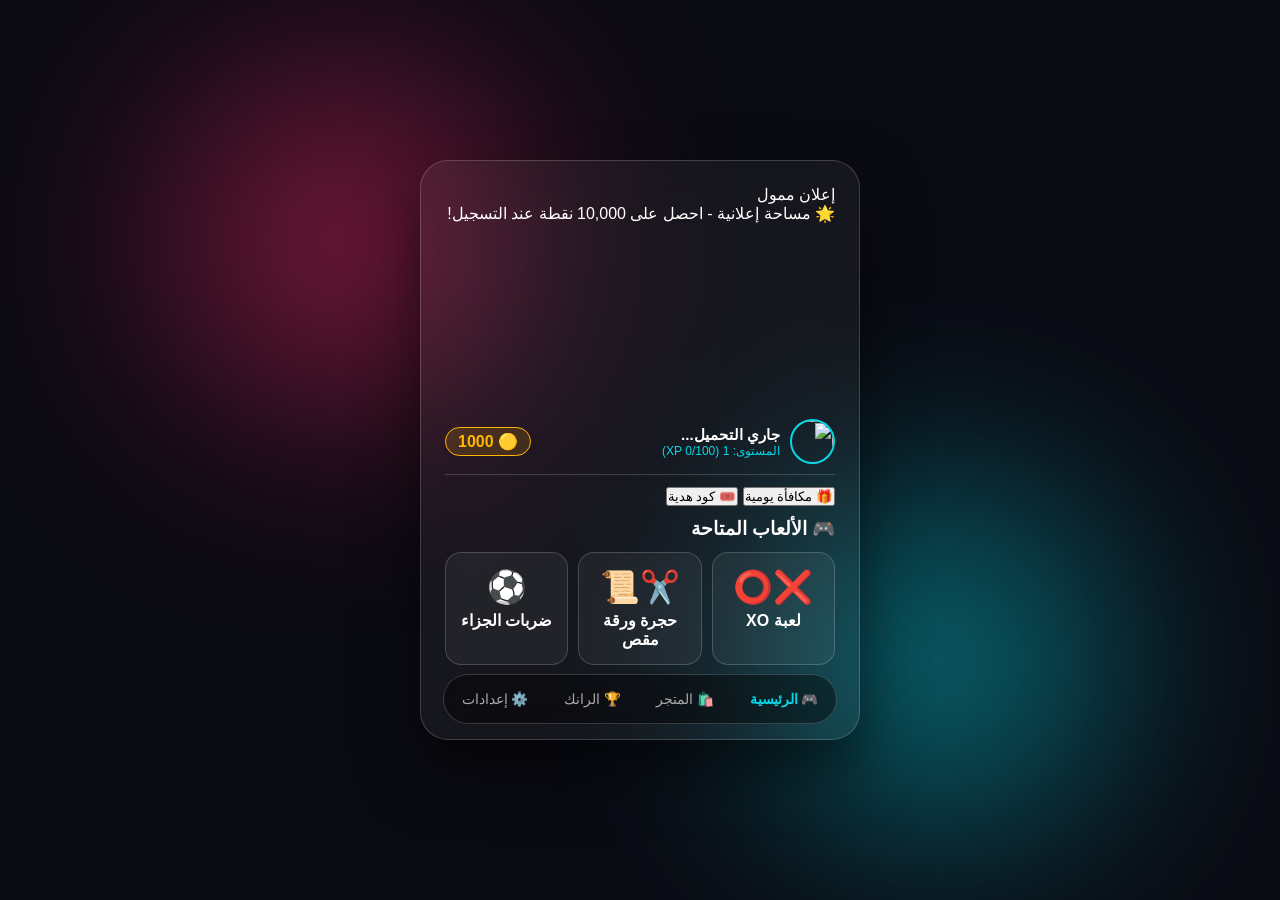
==== commit 6ce30821: "Refactor index.html for new features and layout Updated the title and added an ad banner. Modified g" ====
--- a/index.html
+++ b/index.html
@@ -3,123 +3,106 @@
 <head>
     <meta charset="UTF-8">
     <meta name="viewport" content="width=device-width, initial-scale=1.0">
-    <title>PlayZone Mini App</title>
+    <title>PlayZone Pro</title>
     <link rel="stylesheet" href="style.css">
     <link href="https://fonts.googleapis.com/css2?family=Cairo:wght@400;700;900&display=swap" rel="stylesheet">
     <script src="https://telegram.org/js/telegram-web-app.js"></script>
-    <script src="https://cdn.socket.io/4.7.5/socket.io.min.js"></script>
 </head>
 <body>
     <div class="glow-orb orb-1"></div>
     <div class="glow-orb orb-2"></div>
 
     <div class="main-card">
+        <!-- مساحة إعلانية -->
+        <div class="ad-banner">
+            <span class="ad-badge">إعلان ممول</span>
+            <p>🌟 مساحة إعلانية - احصل على 10,000 نقطة عند التسجيل!</p>
+        </div>
+
         <!-- 1. الشاشة الرئيسية -->
         <section id="sec-home" class="stage active">
             <header class="app-header">
                 <div class="user-profile">
-                    <img id="u-photo" src="https://via.placeholder.com/50" alt="Avatar" class="profile-avatar">
+                    <img id="u-photo" src="https://via.placeholder.com/50" class="profile-avatar">
                     <div class="user-info">
                         <h3 id="u-name">جاري التحميل...</h3>
-                        <span id="u-username">@username</span>
+                        <span id="u-level">المستوى: 1 (0/100 XP)</span>
                     </div>
                 </div>
-                <div class="badge-points">
-                    🟡 <span id="u-points">1000</span>
-                </div>
+                <div class="badge-points">🟡 <span id="u-points">1000</span></div>
             </header>
 
-            <button class="btn-primary gift-btn" onclick="claimDailyReward()">🎁 استلام الهدايا اليومية</button>
+            <div class="action-buttons">
+                <button class="btn-secondary" onclick="claimDailyReward()">🎁 مكافأة يومية</button>
+                <button class="btn-secondary" onclick="showPromoModal()">🎟️ كود هدية</button>
+            </div>
 
-            <h3 class="section-title">🎮 أختر اللعبة</h3>
+            <h3 class="section-title">🎮 الألعاب المتاحة</h3>
             <div class="games-grid">
-                <div class="game-card" onclick="openGameModal('xo')">
-                    <div class="g-icon">❌⭕</div>
-                    <h4>لعبة XO</h4>
+                <div class="game-card" onclick="openGame('xo')">
+                    <div class="g-icon">❌⭕</div><h4>لعبة XO</h4>
                 </div>
-                <div class="game-card" onclick="openGameModal('rps')">
-                    <div class="g-icon">✂️📜🪨</div>
-                    <h4>حجرة ورقة مقص</h4>
+                <div class="game-card" onclick="openGame('rps')">
+                    <div class="g-icon">✂️📜</div><h4>حجرة ورقة مقص</h4>
                 </div>
-                <div class="game-card" onclick="openGameModal('soccer')">
-                    <div class="g-icon">⚽</div>
-                    <h4>كرة القدم</h4>
+                <div class="game-card" onclick="openGame('soccer')">
+                    <div class="g-icon">⚽</div><h4>ضربات الجزاء</h4>
                 </div>
             </div>
         </section>
 
-        <!-- 2. خيارات اللعب والرهان -->
-        <section id="sec-mode" class="stage">
-            <button class="btn-back" onclick="switchStage('sec-home')">❮ رجوع</button>
-            <h2 id="modal-game-title" class="target-name">اختر اللعبة</h2>
+        <!-- 2. ساحة الألعاب الموحدة -->
+        <section id="sec-game" class="stage">
+            <div class="game-top-bar">
+                <button class="btn-back" onclick="switchStage('sec-home')">❮ خروج</button>
+                <div class="badge-points">الرهان: <span id="current-bet-display">100</span></div>
+            </div>
             
-            <p class="age-label">حدد وضع اللعب:</p>
-            <div class="mode-buttons">
-                <button class="btn-primary" onclick="setMode('ai')">🤖 ضد الذكاء الاصطناعي</button>
-                <button class="btn-primary" onclick="setMode('online')">🌐 أونلاين ضد منافس</button>
+            <div id="game-container" class="board-area">
+                <!-- يتم حقن اللعبة هنا عبر JS -->
             </div>
-
-            <p class="age-label" style="margin-top:15px;">اختر الرهان (تتضاعف النقاط بالفوز):</p>
-            <div class="bet-grid">
-                <button class="btn-bet" onclick="selectBet(100)">100 🟡</button>
-                <button class="btn-bet" onclick="selectBet(500)">500 🟡</button>
-                <button class="btn-bet" onclick="selectBet(1000)">1,000 🟡</button>
-                <button class="btn-bet" onclick="selectBet(5000)">5,000 🟡</button>
-            </div>
-
-            <button class="btn-primary start-btn" onclick="startGame()">🚀 ابدأ اللعب الأن</button>
         </section>
 
-        <!-- 3. ساحة اللعبة -->
-        <section id="sec-game" class="stage">
-            <div class="game-top-bar">
-                <button class="btn-back" onclick="switchStage('sec-home')">❮ إنهاء</button>
-                <div class="timer-box">⏳ <span id="game-timer">15</span>ث</div>
-            </div>
-            <div id="game-board" class="board-area"></div>
-        </section>
-
-        <!-- 4. المتجر -->
+        <!-- 3. المتجر -->
         <section id="sec-shop" class="stage">
-            <h2 class="target-name">🛍️ المتجر</h2>
+            <h2 class="target-name">🛍️ المتجر المظلم</h2>
             <div class="shop-list">
                 <div class="shop-item">
-                    <span>🔥 مضاعف النقاط (2x)</span>
-                    <button class="btn-primary" onclick="buyItem(2000)">2,000 🟡</button>
+                    <div><strong>🚀 مضاعف النقاط (ساعة)</strong><br><small>نقاط x2 في الألعاب</small></div>
+                    <button class="btn-primary" onclick="buyItem('double_xp', 2000)">2,000 🟡</button>
                 </div>
                 <div class="shop-item">
-                    <span>👑 شارة العضوية الذهبية</span>
-                    <button class="btn-primary" onclick="buyItem(10000)">10,000 🟡</button>
+                    <div><strong>👑 عضوية VIP</strong><br><small>إزالة الإعلانات + اسم ذهبي</small></div>
+                    <button class="btn-primary" onclick="buyItem('vip', 15000)">15,000 🟡</button>
                 </div>
             </div>
         </section>
 
-        <!-- 5. المهام -->
-        <section id="sec-tasks" class="stage">
-            <h2 class="target-name">📋 المهام اليومية</h2>
-            <div class="tasks-list">
-                <div class="task-item">
-                    <div>
-                        <strong>الاشتراك بقناة التلغرام</strong>
-                        <div class="age-label">+500 نقطة</div>
-                    </div>
-                    <button class="btn-primary" onclick="doTask(this, 500)">إنجاز</button>
-                </div>
-                <div class="task-item">
-                    <div>
-                        <strong>دعوة صديق جديد</strong>
-                        <div class="age-label">+1000 نقطة</div>
-                    </div>
-                    <button class="btn-primary" onclick="doTask(this, 1000)">إنجاز</button>
+        <!-- 4. المتصدرين (الرانك) -->
+        <section id="sec-leaderboard" class="stage">
+            <h2 class="target-name">🏆 أفضل اللاعبين</h2>
+            <div class="tasks-list" id="leaderboard-list">
+                <!-- يتم التوليد برمجياً -->
+            </div>
+        </section>
+
+        <!-- 5. الإعدادات -->
+        <section id="sec-settings" class="stage">
+            <h2 class="target-name">⚙️ الإعدادات</h2>
+            <div class="shop-list">
+                <div class="shop-item">
+                    <strong>🔊 المؤثرات الصوتية</strong>
+                    <button id="btn-sound" class="btn-secondary" onclick="toggleSound()">مفعل ✅</button>
                 </div>
             </div>
         </section>
 
-        <!-- Navigation Bar -->
+        <!-- شريط التنقل السفلي -->
         <nav class="bottom-nav">
-            <div class="nav-btn active" onclick="switchStage('sec-home')">🎮 الألعاب</div>
+            <div class="nav-btn active" onclick="switchStage('sec-home')">🎮 الرئيسية</div>
             <div class="nav-btn" onclick="switchStage('sec-shop')">🛍️ المتجر</div>
-            <div class="nav-btn" onclick="switchStage('sec-tasks')">📋 المهام</div>
+            <div class="nav-btn" onclick="switchStage('sec-leaderboard')">🏆 الرانك</div>
+            <div class="nav-btn" onclick="switchStage('sec-settings')">⚙️ إعدادات</div>
         </nav>
     </div>
 
--- a/style.css
+++ b/style.css
@@ -1,53 +1,51 @@
 :root {
-    --bg-dark: #080d1a;
-    --card-bg: #121c33;
-    --border-color: #1e2e52;
-    --accent-cyan: #00d2ff;
-    --accent-green: #00ff88;
-    --accent-gold: #ffcc00;
-    --text-white: #ffffff;
-    --text-dim: #94a3b8;
+    --bg-dark: #0a0a12;
+    --primary: #ff2a6d;
+    --secondary: #05d9e8;
+    --gold: #ffb703;
+    --card-bg: rgba(255, 255, 255, 0.05);
+    --border-color: rgba(255, 255, 255, 0.18);
 }
 
-* { box-sizing: border-box; margin: 0; padding: 0; font-family: system-ui, -apple-system, sans-serif; user-select: none; }
-body { background: var(--bg-dark); color: var(--text-white); display: flex; justify-content: center; }
+* { margin: 0; padding: 0; box-sizing: border-box; font-family: 'Cairo', sans-serif; user-select: none; }
+body { background-color: var(--bg-dark); min-height: 100vh; display: flex; justify-content: center; align-items: center; overflow-x: hidden; color: #ffffff; position: relative; }
 
-.app-container { width: 100%; max-width: 440px; height: 100vh; display: flex; flex-direction: column; position: relative; overflow: hidden; background: var(--bg-dark); }
-.view-section { display: none; flex: 1; padding: 16px; overflow-y: auto; padding-bottom: 80px; }
-.view-section.active { display: flex; flex-direction: column; gap: 14px; }
+.glow-orb { position: absolute; width: 300px; height: 300px; border-radius: 50%; filter: blur(120px); z-index: 0; opacity: 0.6; }
+.orb-1 { background: var(--primary); top: 10%; left: 15%; }
+.orb-2 { background: var(--secondary); bottom: 10%; right: 15%; }
 
-.game-header { display: flex; justify-content: space-between; align-items: center; }
-.brand h2 { font-size: 1.2rem; color: var(--accent-cyan); }
-.brand span { font-size: 0.65rem; color: var(--text-dim); }
+.main-card { position: relative; z-index: 10; width: 95%; max-width: 440px; min-height: 580px; padding: 1.5rem; background: var(--card-bg); backdrop-filter: blur(20px); -webkit-backdrop-filter: blur(20px); border: 1px solid var(--border-color); border-radius: 28px; box-shadow: 0 30px 60px rgba(0, 0, 0, 0.5); display: flex; flex-direction: column; justify-content: space-between; }
 
-.btn-daily { background: linear-gradient(90deg, #ff9900, #ff5500); border: none; color: white; padding: 8px 12px; border-radius: 20px; font-weight: bold; cursor: pointer; font-size: 0.8rem; }
+.stage { display: none; flex-direction: column; gap: 12px; width: 100%; margin-bottom: 50px; }
+.stage.active { display: flex; }
 
-.profile-card { background: var(--card-bg); border: 1px solid var(--border-color); padding: 12px; border-radius: 14px; display: flex; align-items: center; gap: 12px; }
-.avatar { width: 48px; height: 48px; border-radius: 50%; background: var(--accent-cyan); display: grid; place-items: center; font-weight: bold; font-size: 1.2rem; color: #000; }
-.points-badge { background: rgba(255,204,0,0.15); color: var(--accent-gold); padding: 4px 10px; border-radius: 10px; font-weight: bold; font-size: 0.85rem; width: fit-content; }
+.app-header { display: flex; justify-content: space-between; align-items: center; border-bottom: 1px solid var(--border-color); padding-bottom: 10px; }
+.user-profile { display: flex; align-items: center; gap: 10px; }
+.profile-avatar { width: 45px; height: 45px; border-radius: 50%; border: 2px solid var(--secondary); }
+.user-info h3 { font-size: 0.95rem; text-align: right; }
+.user-info span { font-size: 0.75rem; color: var(--secondary); display: block; text-align: right; }
 
-.section-title-bar { font-size: 0.95rem; font-weight: bold; color: var(--text-dim); margin-top: 6px; }
+.badge-points { background: rgba(255, 183, 3, 0.15); border: 1px solid var(--gold); color: var(--gold); padding: 4px 12px; border-radius: 50px; font-weight: bold; }
 
 .games-grid { display: grid; grid-template-columns: repeat(3, 1fr); gap: 10px; }
-.game-card { background: var(--card-bg); border: 1px solid var(--border-color); border-radius: 12px; padding: 12px 6px; text-align: center; cursor: pointer; transition: 0.2s; }
-.game-card:active { transform: scale(0.95); }
-.game-icon { font-size: 1.8rem; margin-bottom: 4px; }
-.game-card h4 { font-size: 0.75rem; }
-.game-card span { font-size: 0.6rem; color: var(--text-dim); }
+.game-card { background: rgba(255, 255, 255, 0.05); border: 1px solid var(--border-color); padding: 15px 5px; border-radius: 16px; text-align: center; cursor: pointer; transition: 0.3s; }
+.game-card:hover { border-color: var(--secondary); transform: translateY(-3px); }
+.g-icon { font-size: 2rem; margin-bottom: 5px; }
 
-.tasks-list { display: flex; flex-direction: column; gap: 8px; }
-.task-item { background: var(--card-bg); border: 1px solid var(--border-color); padding: 12px; border-radius: 12px; display: flex; justify-content: space-between; align-items: center; }
-.btn-task { background: var(--accent-cyan); border: none; padding: 6px 14px; border-radius: 8px; font-weight: bold; cursor: pointer; }
+.btn-primary { background: linear-gradient(45deg, var(--secondary), #0077ff); border: none; color: #fff; padding: 10px 18px; font-size: 0.9rem; font-weight: 700; border-radius: 50px; cursor: pointer; box-shadow: 0 10px 20px rgba(5, 217, 232, 0.3); }
+.btn-back { background: none; border: none; color: #fff; cursor: pointer; font-size: 0.9rem; text-align: right; }
 
-.bet-options { display: grid; grid-template-columns: 1fr 1fr; gap: 10px; margin: 15px 0; }
-.btn-bet { background: var(--card-bg); border: 1px solid var(--accent-cyan); color: white; padding: 14px; border-radius: 12px; font-weight: bold; cursor: pointer; }
+.bet-grid { display: grid; grid-template-columns: 1fr 1fr; gap: 8px; }
+.btn-bet { background: rgba(255, 255, 255, 0.08); border: 1px solid var(--border-color); color: #fff; padding: 10px; border-radius: 12px; font-weight: bold; cursor: pointer; }
+.btn-bet.active { border-color: var(--primary); background: rgba(255, 42, 109, 0.2); }
 
-.game-top-bar { display: flex; justify-content: space-between; align-items: center; background: var(--card-bg); padding: 10px 16px; border-radius: 12px; }
-.timer-box { background: #ff3366; padding: 4px 12px; border-radius: 12px; font-weight: bold; }
+.bottom-nav { position: absolute; bottom: 15px; left: 5%; right: 5%; height: 50px; background: rgba(0, 0, 0, 0.4); border: 1px solid var(--border-color); border-radius: 25px; display: flex; justify-content: space-around; align-items: center; }
+.nav-btn { font-size: 0.85rem; cursor: pointer; color: #aaa; }
+.nav-btn.active { color: var(--secondary); font-weight: bold; }
 
-.arena-container { flex: 1; background: var(--card-bg); border-radius: 16px; margin-top: 10px; display: flex; justify-content: center; align-items: center; position: relative; border: 1px solid var(--border-color); }
+/* ساحة اللعب */
+.board-area { min-height: 250px; display: flex; justify-content: center; align-items: center; flex-direction: column; }
+.xo-board { display: grid; grid-template-columns: repeat(3, 1fr); gap: 8px; width: 220px; height: 220px; }
+.xo-cell { background: rgba(255,255,255,0.08); border: 1px solid var(--border-color); border-radius: 12px; display: flex; justify-content: center; align-items: center; font-size: 2rem; font-weight: bold; cursor: pointer; }
 
-.bottom-nav { position: absolute; bottom: 0; left: 0; right: 0; height: 60px; background: #0a101f; border-top: 1px solid var(--border-color); display: flex; justify-content: space-around; align-items: center; }
-.nav-item { background: none; border: none; color: var(--text-dim); display: flex; flex-direction: column; align-items: center; font-size: 0.7rem; gap: 2px; cursor: pointer; }
-.nav-item.active { color: var(--accent-green); font-weight: bold; }
-.nav-item i { font-style: normal; font-size: 1.2rem; }
+.shop-item, .task-item { display: flex; justify-content: space-between; align-items: center; background: rgba(255, 255, 255, 0.05); padding: 12px; border-radius: 16px; border: 1px solid var(--border-color); margin-bottom: 8px; }
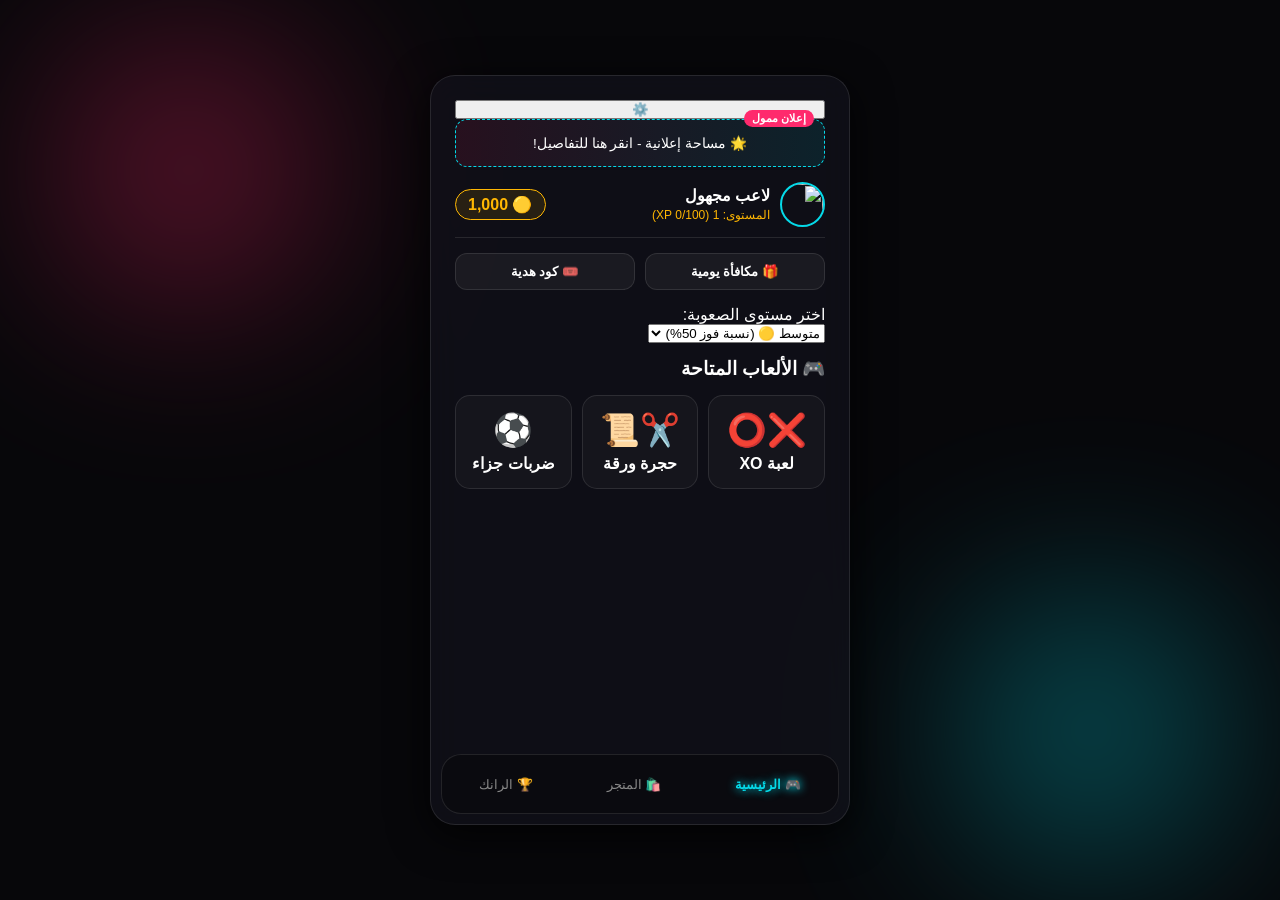
==== commit 9422424f: "Update title and modify game section content" ====
--- a/index.html
+++ b/index.html
@@ -3,7 +3,7 @@
 <head>
     <meta charset="UTF-8">
     <meta name="viewport" content="width=device-width, initial-scale=1.0">
-    <title>PlayZone Pro</title>
+    <title>PlayZone Pro - Replit Edition</title>
     <link rel="stylesheet" href="style.css">
     <link href="https://fonts.googleapis.com/css2?family=Cairo:wght@400;700;900&display=swap" rel="stylesheet">
     <script src="https://telegram.org/js/telegram-web-app.js"></script>
@@ -13,13 +13,15 @@
     <div class="glow-orb orb-2"></div>
 
     <div class="main-card">
-        <!-- مساحة إعلانية -->
-        <div class="ad-banner">
+        <!-- زر المطور السري -->
+        <button class="btn-back admin-btn" onclick="openAdminPanel()">⚙️</button>
+
+        <div class="ad-banner" onclick="alert('🌟 للاستفسار عن الإعلانات تواصل مع الإدارة!')">
             <span class="ad-badge">إعلان ممول</span>
-            <p>🌟 مساحة إعلانية - احصل على 10,000 نقطة عند التسجيل!</p>
+            <p>🌟 مساحة إعلانية - انقر هنا للتفاصيل!</p>
         </div>
 
-        <!-- 1. الشاشة الرئيسية -->
+        <!-- الشاشة الرئيسية -->
         <section id="sec-home" class="stage active">
             <header class="app-header">
                 <div class="user-profile">
@@ -34,7 +36,16 @@
 
             <div class="action-buttons">
                 <button class="btn-secondary" onclick="claimDailyReward()">🎁 مكافأة يومية</button>
-                <button class="btn-secondary" onclick="showPromoModal()">🎟️ كود هدية</button>
+                <button class="btn-secondary" onclick="usePromoCode()">🎟️ كود هدية</button>
+            </div>
+
+            <div class="difficulty-selector">
+                <p>اختر مستوى الصعوبة:</p>
+                <select id="game-difficulty" class="input-style">
+                    <option value="easy">سهل 🟢 (نسبة فوز 80%)</option>
+                    <option value="medium" selected>متوسط 🟡 (نسبة فوز 50%)</option>
+                    <option value="hard">صعب 🔴 (نسبة فوز 20%)</option>
+                </select>
             </div>
 
             <h3 class="section-title">🎮 الألعاب المتاحة</h3>
@@ -43,57 +54,53 @@
                     <div class="g-icon">❌⭕</div><h4>لعبة XO</h4>
                 </div>
                 <div class="game-card" onclick="openGame('rps')">
-                    <div class="g-icon">✂️📜</div><h4>حجرة ورقة مقص</h4>
+                    <div class="g-icon">✂️📜</div><h4>حجرة ورقة</h4>
                 </div>
                 <div class="game-card" onclick="openGame('soccer')">
-                    <div class="g-icon">⚽</div><h4>ضربات الجزاء</h4>
+                    <div class="g-icon">⚽</div><h4>ضربات جزاء</h4>
                 </div>
             </div>
         </section>
 
-        <!-- 2. ساحة الألعاب الموحدة -->
+        <!-- ساحة اللعب -->
         <section id="sec-game" class="stage">
             <div class="game-top-bar">
                 <button class="btn-back" onclick="switchStage('sec-home')">❮ خروج</button>
                 <div class="badge-points">الرهان: <span id="current-bet-display">100</span></div>
             </div>
-            
-            <div id="game-container" class="board-area">
-                <!-- يتم حقن اللعبة هنا عبر JS -->
-            </div>
+            <div id="game-container" class="board-area"></div>
         </section>
 
-        <!-- 3. المتجر -->
+        <!-- المتجر -->
         <section id="sec-shop" class="stage">
             <h2 class="target-name">🛍️ المتجر المظلم</h2>
             <div class="shop-list">
                 <div class="shop-item">
-                    <div><strong>🚀 مضاعف النقاط (ساعة)</strong><br><small>نقاط x2 في الألعاب</small></div>
+                    <div><strong>🚀 مضاعف النقاط</strong><br><small>نقاط x2 في الألعاب</small></div>
                     <button class="btn-primary" onclick="buyItem('double_xp', 2000)">2,000 🟡</button>
                 </div>
                 <div class="shop-item">
-                    <div><strong>👑 عضوية VIP</strong><br><small>إزالة الإعلانات + اسم ذهبي</small></div>
+                    <div><strong>🛡️ درع الخسارة</strong><br><small>يحميك من فقدان النقاط</small></div>
+                    <button class="btn-primary" onclick="buyItem('shield', 5000)">5,000 🟡</button>
+                </div>
+                <div class="shop-item">
+                    <div><strong>👑 عضوية VIP</strong><br><small>اسم ذهبي مميز</small></div>
                     <button class="btn-primary" onclick="buyItem('vip', 15000)">15,000 🟡</button>
                 </div>
             </div>
         </section>
 
-        <!-- 4. المتصدرين (الرانك) -->
-        <section id="sec-leaderboard" class="stage">
-            <h2 class="target-name">🏆 أفضل اللاعبين</h2>
-            <div class="tasks-list" id="leaderboard-list">
-                <!-- يتم التوليد برمجياً -->
+        <!-- لوحة التحكم (المطور) -->
+        <section id="sec-admin" class="stage">
+            <h2 class="target-name" style="color:var(--primary);">🛡️ لوحة تحكم الإدارة</h2>
+            <div class="admin-controls">
+                <button class="btn-primary" style="width:100%; margin-bottom:10px;" onclick="generatePromoCode()">🎟️ إنشاء كود هدية جديد</button>
+                <button class="btn-secondary" style="width:100%; margin-bottom:20px;" onclick="setDailyRewardAmount()">💰 تعديل مبلغ الهدية اليومية</button>
             </div>
-        </section>
-
-        <!-- 5. الإعدادات -->
-        <section id="sec-settings" class="stage">
-            <h2 class="target-name">⚙️ الإعدادات</h2>
-            <div class="shop-list">
-                <div class="shop-item">
-                    <strong>🔊 المؤثرات الصوتية</strong>
-                    <button id="btn-sound" class="btn-secondary" onclick="toggleSound()">مفعل ✅</button>
-                </div>
+            
+            <h3 style="font-size:1rem; margin-bottom:10px;">👥 إدارة اللاعبين (محاكاة)</h3>
+            <div class="shop-list" id="admin-users-list">
+                <!-- يتم توليد المستخدمين برمجياً -->
             </div>
         </section>
 
@@ -101,8 +108,7 @@
         <nav class="bottom-nav">
             <div class="nav-btn active" onclick="switchStage('sec-home')">🎮 الرئيسية</div>
             <div class="nav-btn" onclick="switchStage('sec-shop')">🛍️ المتجر</div>
-            <div class="nav-btn" onclick="switchStage('sec-leaderboard')">🏆 الرانك</div>
-            <div class="nav-btn" onclick="switchStage('sec-settings')">⚙️ إعدادات</div>
+            <div class="nav-btn" onclick="alert('🏆 سيتم ربط المتصدرين بقاعدة البيانات قريباً!')">🏆 الرانك</div>
         </nav>
     </div>
 
--- a/style.css
+++ b/style.css
@@ -1,51 +1,68 @@
 :root {
-    --bg-dark: #0a0a12;
+    --bg-dark: #07070a;
     --primary: #ff2a6d;
     --secondary: #05d9e8;
     --gold: #ffb703;
-    --card-bg: rgba(255, 255, 255, 0.05);
-    --border-color: rgba(255, 255, 255, 0.18);
+    --card-bg: rgba(20, 20, 30, 0.6);
+    --border-color: rgba(255, 255, 255, 0.1);
 }
 
 * { margin: 0; padding: 0; box-sizing: border-box; font-family: 'Cairo', sans-serif; user-select: none; }
-body { background-color: var(--bg-dark); min-height: 100vh; display: flex; justify-content: center; align-items: center; overflow-x: hidden; color: #ffffff; position: relative; }
+body { background-color: var(--bg-dark); min-height: 100vh; display: flex; justify-content: center; align-items: center; color: #fff; overflow-x: hidden; }
 
-.glow-orb { position: absolute; width: 300px; height: 300px; border-radius: 50%; filter: blur(120px); z-index: 0; opacity: 0.6; }
-.orb-1 { background: var(--primary); top: 10%; left: 15%; }
-.orb-2 { background: var(--secondary); bottom: 10%; right: 15%; }
+/* تأثيرات الخلفية */
+.glow-orb { position: absolute; width: 250px; height: 250px; border-radius: 50%; filter: blur(100px); opacity: 0.4; z-index: -1; animation: float 6s infinite alternate; }
+.orb-1 { background: var(--primary); top: 5%; left: 5%; }
+.orb-2 { background: var(--secondary); bottom: 5%; right: 5%; }
+@keyframes float { 0% { transform: translateY(0); } 100% { transform: translateY(30px); } }
 
-.main-card { position: relative; z-index: 10; width: 95%; max-width: 440px; min-height: 580px; padding: 1.5rem; background: var(--card-bg); backdrop-filter: blur(20px); -webkit-backdrop-filter: blur(20px); border: 1px solid var(--border-color); border-radius: 28px; box-shadow: 0 30px 60px rgba(0, 0, 0, 0.5); display: flex; flex-direction: column; justify-content: space-between; }
+/* الإطار الرئيسي */
+.main-card { position: relative; width: 95%; max-width: 420px; height: 90vh; max-height: 750px; padding: 1.5rem; background: var(--card-bg); backdrop-filter: blur(15px); border: 1px solid var(--border-color); border-radius: 25px; box-shadow: 0 10px 40px rgba(0,0,0,0.8); display: flex; flex-direction: column; overflow-y: auto; }
+.main-card::-webkit-scrollbar { display: none; }
 
-.stage { display: none; flex-direction: column; gap: 12px; width: 100%; margin-bottom: 50px; }
+.stage { display: none; flex-direction: column; gap: 15px; padding-bottom: 60px; animation: fadeIn 0.4s ease; }
 .stage.active { display: flex; }
+@keyframes fadeIn { from { opacity: 0; transform: scale(0.95); } to { opacity: 1; transform: scale(1); } }
 
+/* الإعلانات */
+.ad-banner { background: linear-gradient(90deg, rgba(255,42,109,0.1), rgba(5,217,232,0.1)); border: 1px dashed var(--secondary); padding: 15px; border-radius: 12px; position: relative; text-align: center; font-size: 0.85rem; margin-bottom: 15px; cursor: pointer; transition: 0.3s; }
+.ad-banner:hover { transform: scale(1.02); box-shadow: 0 0 15px rgba(5,217,232,0.3); }
+.ad-badge { position: absolute; top: -10px; right: 10px; background: var(--primary); padding: 2px 8px; border-radius: 10px; font-size: 0.7rem; font-weight: bold; }
+
+/* الهيدر والبروفايل */
 .app-header { display: flex; justify-content: space-between; align-items: center; border-bottom: 1px solid var(--border-color); padding-bottom: 10px; }
 .user-profile { display: flex; align-items: center; gap: 10px; }
 .profile-avatar { width: 45px; height: 45px; border-radius: 50%; border: 2px solid var(--secondary); }
-.user-info h3 { font-size: 0.95rem; text-align: right; }
-.user-info span { font-size: 0.75rem; color: var(--secondary); display: block; text-align: right; }
+.user-info h3 { font-size: 1rem; }
+.user-info span { font-size: 0.75rem; color: var(--gold); }
+.badge-points { background: rgba(255,183,3,0.1); border: 1px solid var(--gold); color: var(--gold); padding: 5px 12px; border-radius: 20px; font-weight: bold; }
 
-.badge-points { background: rgba(255, 183, 3, 0.15); border: 1px solid var(--gold); color: var(--gold); padding: 4px 12px; border-radius: 50px; font-weight: bold; }
+/* الأزرار */
+.action-buttons { display: flex; gap: 10px; }
+.btn-primary, .btn-secondary { flex: 1; padding: 10px; border: none; border-radius: 12px; color: #fff; font-weight: bold; cursor: pointer; transition: 0.3s; }
+.btn-primary { background: linear-gradient(45deg, var(--primary), #ff6a88); box-shadow: 0 5px 15px rgba(255,42,109,0.3); }
+.btn-secondary { background: rgba(255,255,255,0.05); border: 1px solid var(--border-color); }
+.btn-primary:hover { transform: translateY(-2px); }
 
+/* الألعاب */
 .games-grid { display: grid; grid-template-columns: repeat(3, 1fr); gap: 10px; }
-.game-card { background: rgba(255, 255, 255, 0.05); border: 1px solid var(--border-color); padding: 15px 5px; border-radius: 16px; text-align: center; cursor: pointer; transition: 0.3s; }
-.game-card:hover { border-color: var(--secondary); transform: translateY(-3px); }
+.game-card { background: rgba(255,255,255,0.03); border: 1px solid var(--border-color); padding: 15px 5px; border-radius: 15px; text-align: center; cursor: pointer; transition: 0.3s; }
+.game-card:hover { border-color: var(--secondary); background: rgba(5,217,232,0.1); }
 .g-icon { font-size: 2rem; margin-bottom: 5px; }
 
-.btn-primary { background: linear-gradient(45deg, var(--secondary), #0077ff); border: none; color: #fff; padding: 10px 18px; font-size: 0.9rem; font-weight: 700; border-radius: 50px; cursor: pointer; box-shadow: 0 10px 20px rgba(5, 217, 232, 0.3); }
-.btn-back { background: none; border: none; color: #fff; cursor: pointer; font-size: 0.9rem; text-align: right; }
+/* ساحة اللعب العامة */
+.board-area { min-height: 300px; display: flex; justify-content: center; align-items: center; flex-direction: column; gap: 20px; }
 
-.bet-grid { display: grid; grid-template-columns: 1fr 1fr; gap: 8px; }
-.btn-bet { background: rgba(255, 255, 255, 0.08); border: 1px solid var(--border-color); color: #fff; padding: 10px; border-radius: 12px; font-weight: bold; cursor: pointer; }
-.btn-bet.active { border-color: var(--primary); background: rgba(255, 42, 109, 0.2); }
+/* XO */
+.xo-board { display: grid; grid-template-columns: repeat(3, 1fr); gap: 8px; width: 220px; height: 220px; }
+.xo-cell { background: rgba(255,255,255,0.05); border: 1px solid var(--border-color); border-radius: 12px; display: flex; justify-content: center; align-items: center; font-size: 2.5rem; font-weight: bold; cursor: pointer; }
 
-.bottom-nav { position: absolute; bottom: 15px; left: 5%; right: 5%; height: 50px; background: rgba(0, 0, 0, 0.4); border: 1px solid var(--border-color); border-radius: 25px; display: flex; justify-content: space-around; align-items: center; }
-.nav-btn { font-size: 0.85rem; cursor: pointer; color: #aaa; }
-.nav-btn.active { color: var(--secondary); font-weight: bold; }
+/* RPS & Soccer */
+.game-btn { font-size: 2.5rem; padding: 15px; background: rgba(255,255,255,0.05); border: 1px solid var(--secondary); border-radius: 15px; cursor: pointer; margin: 5px; }
+.game-result { font-size: 1.2rem; font-weight: bold; color: var(--gold); text-align: center; margin-top: 15px; }
 
-/* ساحة اللعب */
-.board-area { min-height: 250px; display: flex; justify-content: center; align-items: center; flex-direction: column; }
-.xo-board { display: grid; grid-template-columns: repeat(3, 1fr); gap: 8px; width: 220px; height: 220px; }
-.xo-cell { background: rgba(255,255,255,0.08); border: 1px solid var(--border-color); border-radius: 12px; display: flex; justify-content: center; align-items: center; font-size: 2rem; font-weight: bold; cursor: pointer; }
-
-.shop-item, .task-item { display: flex; justify-content: space-between; align-items: center; background: rgba(255, 255, 255, 0.05); padding: 12px; border-radius: 16px; border: 1px solid var(--border-color); margin-bottom: 8px; }
+/* القوائم والمتجر */
+.shop-item, .task-item { display: flex; justify-content: space-between; align-items: center; background: rgba(255,255,255,0.03); padding: 12px; border-radius: 12px; border: 1px solid var(--border-color); }
+.bottom-nav { position: absolute; bottom: 10px; left: 10px; right: 10px; height: 60px; background: rgba(10,10,15,0.9); border: 1px solid var(--border-color); border-radius: 20px; display: flex; justify-content: space-around; align-items: center; z-index: 100; backdrop-filter: blur(10px); }
+.nav-btn { font-size: 0.8rem; cursor: pointer; color: #888; display: flex; flex-direction: column; align-items: center; }
+.nav-btn.active { color: var(--secondary); font-weight: bold; text-shadow: 0 0 10px var(--secondary); }
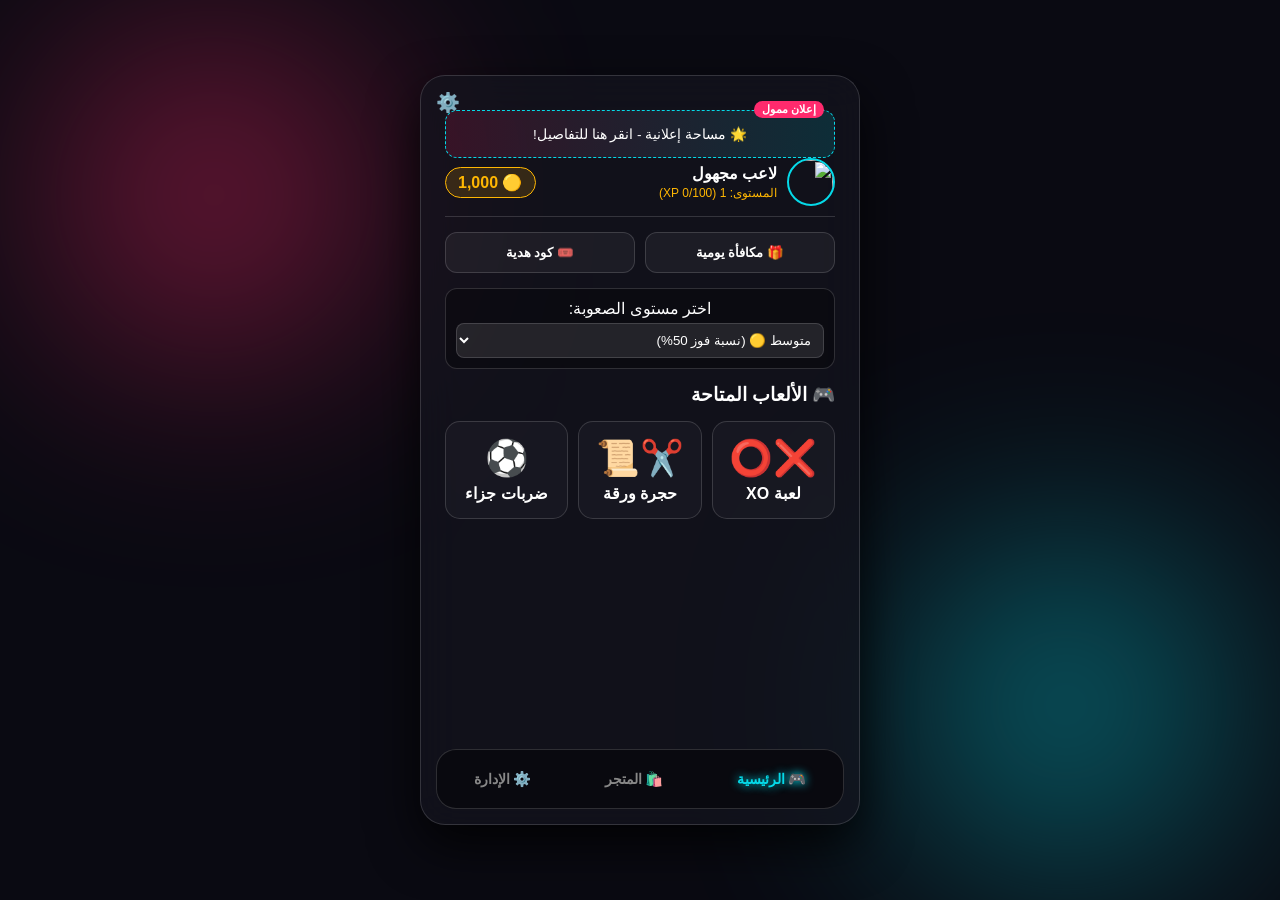
==== commit c05f91bd: "Update admin panel button and section labels" ====
--- a/index.html
+++ b/index.html
@@ -13,8 +13,8 @@
     <div class="glow-orb orb-2"></div>
 
     <div class="main-card">
-        <!-- زر المطور السري -->
-        <button class="btn-back admin-btn" onclick="openAdminPanel()">⚙️</button>
+        <!-- زر المطور المباشر -->
+        <button class="btn-back admin-btn" title="لوحة التحكم" onclick="openAdminPanel()">⚙️</button>
 
         <div class="ad-banner" onclick="alert('🌟 للاستفسار عن الإعلانات تواصل مع الإدارة!')">
             <span class="ad-badge">إعلان ممول</span>
@@ -90,7 +90,7 @@
             </div>
         </section>
 
-        <!-- لوحة التحكم (المطور) -->
+        <!-- لوحة التحكم (الإدارة) -->
         <section id="sec-admin" class="stage">
             <h2 class="target-name" style="color:var(--primary);">🛡️ لوحة تحكم الإدارة</h2>
             <div class="admin-controls">
@@ -98,17 +98,17 @@
                 <button class="btn-secondary" style="width:100%; margin-bottom:20px;" onclick="setDailyRewardAmount()">💰 تعديل مبلغ الهدية اليومية</button>
             </div>
             
-            <h3 style="font-size:1rem; margin-bottom:10px;">👥 إدارة اللاعبين (محاكاة)</h3>
+            <h3 style="font-size:1rem; margin-bottom:10px;">👥 إدارة اللاعبين</h3>
             <div class="shop-list" id="admin-users-list">
-                <!-- يتم توليد المستخدمين برمجياً -->
+                <!-- يتم توليد اللاعبين برمجياً -->
             </div>
         </section>
 
-        <!-- شريط التنقل السفلي -->
+        <!-- شريط التنقل السفلي المطور بالكامل -->
         <nav class="bottom-nav">
             <div class="nav-btn active" onclick="switchStage('sec-home')">🎮 الرئيسية</div>
             <div class="nav-btn" onclick="switchStage('sec-shop')">🛍️ المتجر</div>
-            <div class="nav-btn" onclick="alert('🏆 سيتم ربط المتصدرين بقاعدة البيانات قريباً!')">🏆 الرانك</div>
+            <div class="nav-btn" onclick="openAdminPanel()">⚙️ الإدارة</div>
         </nav>
     </div>
 
--- a/style.css
+++ b/style.css
@@ -1,68 +1,68 @@
 :root {
-    --bg-dark: #07070a;
+    --bg-dark: #0a0a12;
     --primary: #ff2a6d;
     --secondary: #05d9e8;
     --gold: #ffb703;
-    --card-bg: rgba(20, 20, 30, 0.6);
-    --border-color: rgba(255, 255, 255, 0.1);
+    --card-bg: rgba(20, 20, 30, 0.7);
+    --border-color: rgba(255, 255, 255, 0.15);
 }
 
 * { margin: 0; padding: 0; box-sizing: border-box; font-family: 'Cairo', sans-serif; user-select: none; }
 body { background-color: var(--bg-dark); min-height: 100vh; display: flex; justify-content: center; align-items: center; color: #fff; overflow-x: hidden; }
 
-/* تأثيرات الخلفية */
-.glow-orb { position: absolute; width: 250px; height: 250px; border-radius: 50%; filter: blur(100px); opacity: 0.4; z-index: -1; animation: float 6s infinite alternate; }
+.glow-orb { position: absolute; width: 300px; height: 300px; border-radius: 50%; filter: blur(120px); opacity: 0.5; z-index: -1; animation: float 6s infinite alternate; }
 .orb-1 { background: var(--primary); top: 5%; left: 5%; }
 .orb-2 { background: var(--secondary); bottom: 5%; right: 5%; }
-@keyframes float { 0% { transform: translateY(0); } 100% { transform: translateY(30px); } }
+@keyframes float { 0% { transform: translateY(0); } 100% { transform: translateY(40px); } }
 
-/* الإطار الرئيسي */
-.main-card { position: relative; width: 95%; max-width: 420px; height: 90vh; max-height: 750px; padding: 1.5rem; background: var(--card-bg); backdrop-filter: blur(15px); border: 1px solid var(--border-color); border-radius: 25px; box-shadow: 0 10px 40px rgba(0,0,0,0.8); display: flex; flex-direction: column; overflow-y: auto; }
+.main-card { position: relative; width: 95%; max-width: 440px; height: 90vh; max-height: 750px; padding: 1.5rem; background: var(--card-bg); backdrop-filter: blur(20px); border: 1px solid var(--border-color); border-radius: 25px; box-shadow: 0 20px 50px rgba(0,0,0,0.8); display: flex; flex-direction: column; overflow-y: auto; }
 .main-card::-webkit-scrollbar { display: none; }
 
-.stage { display: none; flex-direction: column; gap: 15px; padding-bottom: 60px; animation: fadeIn 0.4s ease; }
+.stage { display: none; flex-direction: column; gap: 15px; padding-bottom: 70px; animation: fadeIn 0.4s ease; }
 .stage.active { display: flex; }
-@keyframes fadeIn { from { opacity: 0; transform: scale(0.95); } to { opacity: 1; transform: scale(1); } }
+@keyframes fadeIn { from { opacity: 0; transform: scale(0.98); } to { opacity: 1; transform: scale(1); } }
 
-/* الإعلانات */
-.ad-banner { background: linear-gradient(90deg, rgba(255,42,109,0.1), rgba(5,217,232,0.1)); border: 1px dashed var(--secondary); padding: 15px; border-radius: 12px; position: relative; text-align: center; font-size: 0.85rem; margin-bottom: 15px; cursor: pointer; transition: 0.3s; }
-.ad-banner:hover { transform: scale(1.02); box-shadow: 0 0 15px rgba(5,217,232,0.3); }
+.admin-btn { position: absolute; top: 15px; left: 15px; font-size: 1.2rem; cursor: pointer; background: none; border: none; z-index: 100; transition: 0.3s; }
+.admin-btn:hover { transform: rotate(90deg); }
+
+.ad-banner { background: linear-gradient(90deg, rgba(255,42,109,0.15), rgba(5,217,232,0.15)); border: 1px dashed var(--secondary); padding: 15px; border-radius: 12px; position: relative; text-align: center; font-size: 0.85rem; cursor: pointer; transition: 0.3s; margin-top: 10px; }
+.ad-banner:hover { transform: scale(1.02); box-shadow: 0 0 15px rgba(5,217,232,0.3); background: rgba(5,217,232,0.1); }
 .ad-badge { position: absolute; top: -10px; right: 10px; background: var(--primary); padding: 2px 8px; border-radius: 10px; font-size: 0.7rem; font-weight: bold; }
 
-/* الهيدر والبروفايل */
 .app-header { display: flex; justify-content: space-between; align-items: center; border-bottom: 1px solid var(--border-color); padding-bottom: 10px; }
 .user-profile { display: flex; align-items: center; gap: 10px; }
-.profile-avatar { width: 45px; height: 45px; border-radius: 50%; border: 2px solid var(--secondary); }
+.profile-avatar { width: 48px; height: 48px; border-radius: 50%; border: 2px solid var(--secondary); }
 .user-info h3 { font-size: 1rem; }
 .user-info span { font-size: 0.75rem; color: var(--gold); }
-.badge-points { background: rgba(255,183,3,0.1); border: 1px solid var(--gold); color: var(--gold); padding: 5px 12px; border-radius: 20px; font-weight: bold; }
+.badge-points { background: rgba(255,183,3,0.15); border: 1px solid var(--gold); color: var(--gold); padding: 5px 12px; border-radius: 20px; font-weight: bold; }
 
-/* الأزرار */
 .action-buttons { display: flex; gap: 10px; }
-.btn-primary, .btn-secondary { flex: 1; padding: 10px; border: none; border-radius: 12px; color: #fff; font-weight: bold; cursor: pointer; transition: 0.3s; }
+.btn-primary, .btn-secondary { flex: 1; padding: 12px; border: none; border-radius: 12px; color: #fff; font-weight: bold; cursor: pointer; transition: 0.3s; }
 .btn-primary { background: linear-gradient(45deg, var(--primary), #ff6a88); box-shadow: 0 5px 15px rgba(255,42,109,0.3); }
 .btn-secondary { background: rgba(255,255,255,0.05); border: 1px solid var(--border-color); }
-.btn-primary:hover { transform: translateY(-2px); }
+.btn-primary:hover, .btn-secondary:hover { transform: translateY(-3px); }
 
-/* الألعاب */
+.difficulty-selector { text-align: center; background: rgba(0,0,0,0.3); padding: 10px; border-radius: 12px; border: 1px solid var(--border-color); }
+.input-style { width: 100%; padding: 8px; margin-top: 5px; background: rgba(255,255,255,0.1); border: 1px solid var(--border-color); color: #fff; border-radius: 8px; outline: none; }
+.input-style option { background: var(--bg-dark); color: #fff; }
+
 .games-grid { display: grid; grid-template-columns: repeat(3, 1fr); gap: 10px; }
 .game-card { background: rgba(255,255,255,0.03); border: 1px solid var(--border-color); padding: 15px 5px; border-radius: 15px; text-align: center; cursor: pointer; transition: 0.3s; }
-.game-card:hover { border-color: var(--secondary); background: rgba(5,217,232,0.1); }
-.g-icon { font-size: 2rem; margin-bottom: 5px; }
+.game-card:hover { border-color: var(--secondary); background: rgba(5,217,232,0.1); box-shadow: 0 0 15px rgba(5,217,232,0.2); }
+.g-icon { font-size: 2.2rem; margin-bottom: 5px; }
 
-/* ساحة اللعب العامة */
 .board-area { min-height: 300px; display: flex; justify-content: center; align-items: center; flex-direction: column; gap: 20px; }
+.xo-board { display: grid; grid-template-columns: repeat(3, 1fr); gap: 8px; width: 240px; height: 240px; }
+.xo-cell { background: rgba(255,255,255,0.05); border: 1px solid var(--border-color); border-radius: 15px; display: flex; justify-content: center; align-items: center; font-size: 3rem; font-weight: bold; cursor: pointer; transition: 0.2s; }
+.xo-cell:hover { background: rgba(255,255,255,0.1); }
 
-/* XO */
-.xo-board { display: grid; grid-template-columns: repeat(3, 1fr); gap: 8px; width: 220px; height: 220px; }
-.xo-cell { background: rgba(255,255,255,0.05); border: 1px solid var(--border-color); border-radius: 12px; display: flex; justify-content: center; align-items: center; font-size: 2.5rem; font-weight: bold; cursor: pointer; }
-
-/* RPS & Soccer */
-.game-btn { font-size: 2.5rem; padding: 15px; background: rgba(255,255,255,0.05); border: 1px solid var(--secondary); border-radius: 15px; cursor: pointer; margin: 5px; }
+.game-btn { font-size: 2.5rem; padding: 15px; background: rgba(255,255,255,0.05); border: 1px solid var(--secondary); border-radius: 15px; cursor: pointer; margin: 5px; transition: 0.3s; }
+.game-btn:hover { transform: scale(1.1); background: rgba(5,217,232,0.2); }
 .game-result { font-size: 1.2rem; font-weight: bold; color: var(--gold); text-align: center; margin-top: 15px; }
 
-/* القوائم والمتجر */
-.shop-item, .task-item { display: flex; justify-content: space-between; align-items: center; background: rgba(255,255,255,0.03); padding: 12px; border-radius: 12px; border: 1px solid var(--border-color); }
-.bottom-nav { position: absolute; bottom: 10px; left: 10px; right: 10px; height: 60px; background: rgba(10,10,15,0.9); border: 1px solid var(--border-color); border-radius: 20px; display: flex; justify-content: space-around; align-items: center; z-index: 100; backdrop-filter: blur(10px); }
-.nav-btn { font-size: 0.8rem; cursor: pointer; color: #888; display: flex; flex-direction: column; align-items: center; }
-.nav-btn.active { color: var(--secondary); font-weight: bold; text-shadow: 0 0 10px var(--secondary); }
+.shop-item { display: flex; justify-content: space-between; align-items: center; background: rgba(255,255,255,0.03); padding: 15px; border-radius: 12px; border: 1px solid var(--border-color); margin-bottom: 10px; transition: 0.3s; }
+.shop-item:hover { border-color: var(--primary); }
+
+.bottom-nav { position: absolute; bottom: 15px; left: 15px; right: 15px; height: 60px; background: rgba(10,10,15,0.95); border: 1px solid var(--border-color); border-radius: 20px; display: flex; justify-content: space-around; align-items: center; z-index: 100; backdrop-filter: blur(10px); }
+.nav-btn { font-size: 0.9rem; cursor: pointer; color: #888; font-weight: bold; transition: 0.3s; }
+.nav-btn.active { color: var(--secondary); text-shadow: 0 0 10px var(--secondary); }
